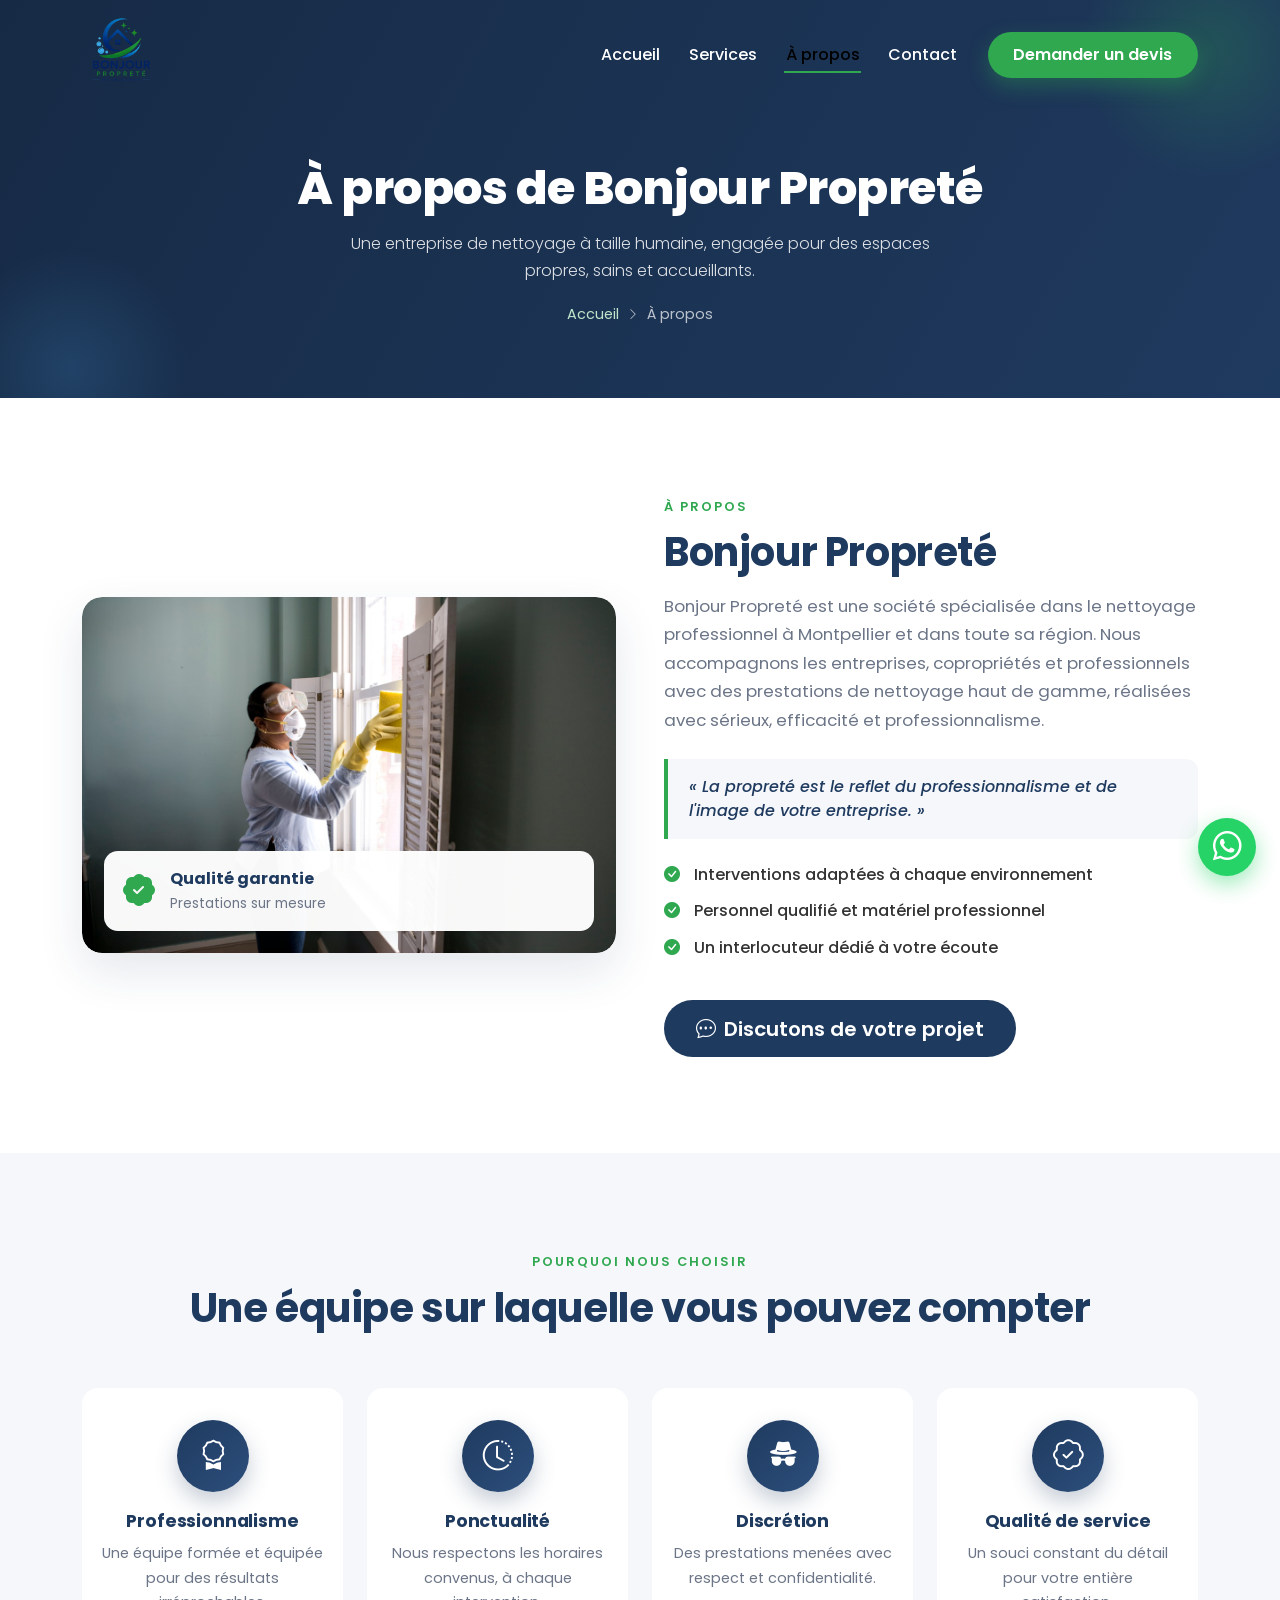
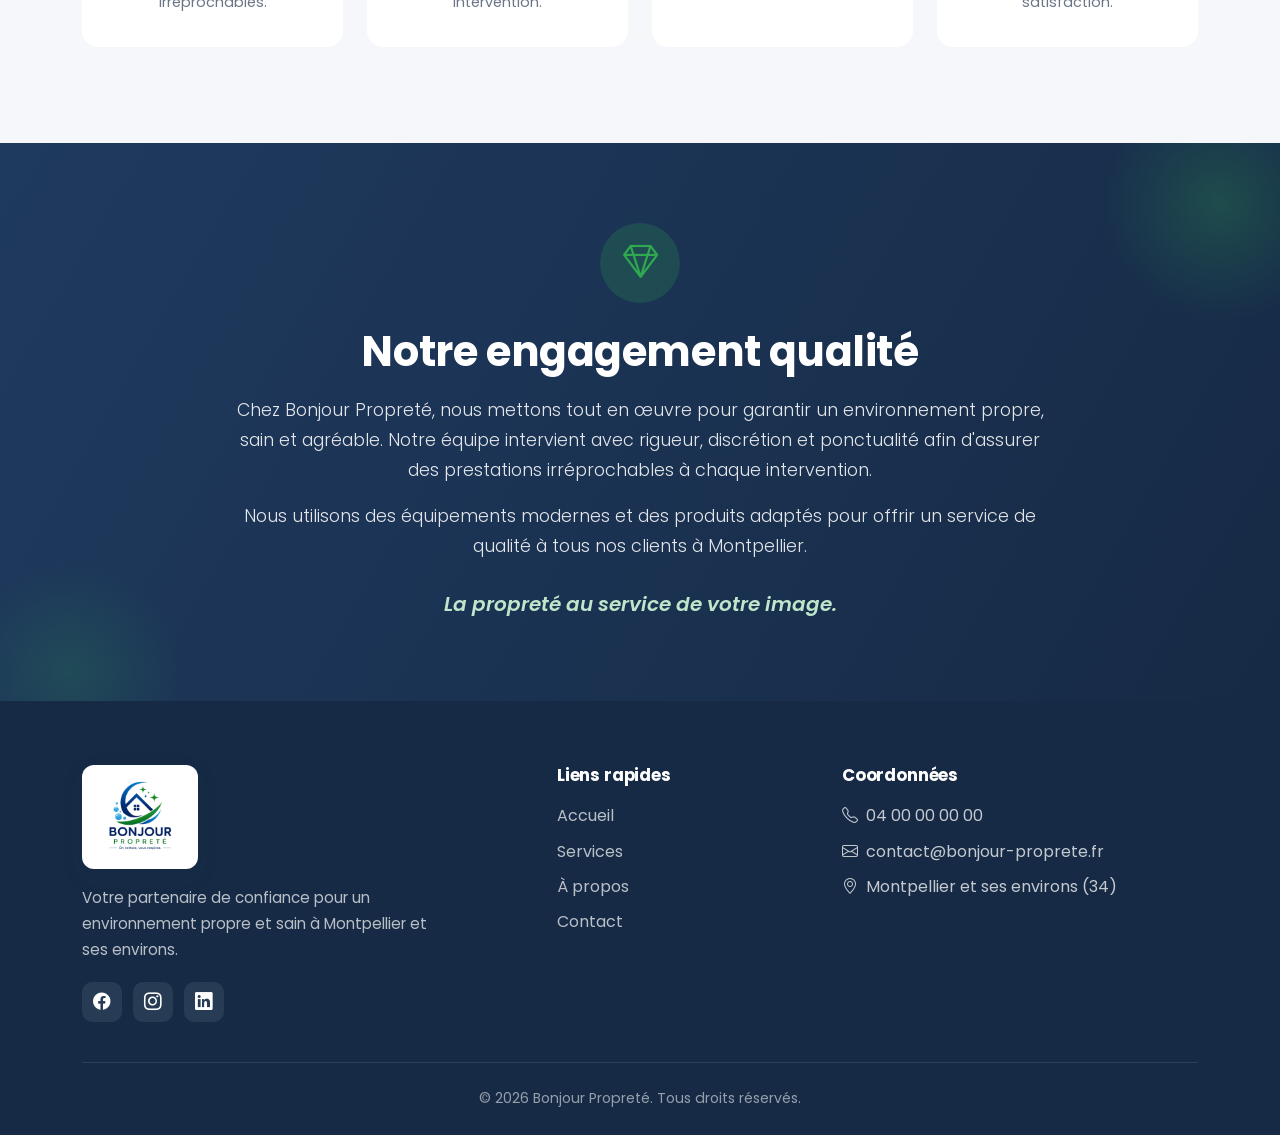
==== apropos.html @ d576c82c "Site vitrine Bonjour Proprete (HTML/CSS/Bootstrap) Co-authored-by: Cursor <cursoragent@cursor.com>" ====
<!DOCTYPE html>
<html lang="fr">
<head>
    <meta charset="UTF-8">
    <meta name="viewport" content="width=device-width, initial-scale=1.0">

    <!-- SEO -->
    <title>À propos | Bonjour Propreté, nettoyage professionnel à Montpellier</title>
    <meta name="description" content="Bonjour Propreté est une société spécialisée dans le nettoyage professionnel à Montpellier. Sérieux, efficacité et professionnalisme au service des entreprises et copropriétés.">
    <meta name="author" content="Bonjour Propreté">
    <meta name="robots" content="index, follow">
    <link rel="canonical" href="https://www.bonjour-proprete.fr/apropos.html">

    <!-- Google Fonts : Poppins -->
    <link rel="preconnect" href="https://fonts.googleapis.com">
    <link rel="preconnect" href="https://fonts.gstatic.com" crossorigin>
    <link href="https://fonts.googleapis.com/css2?family=Poppins:wght@300;400;500;600;700;800&display=swap" rel="stylesheet">

    <!-- Bootstrap 5 CSS -->
    <link href="https://cdn.jsdelivr.net/npm/bootstrap@5.3.3/dist/css/bootstrap.min.css" rel="stylesheet">
    <!-- Bootstrap Icons -->
    <link rel="stylesheet" href="https://cdn.jsdelivr.net/npm/bootstrap-icons@1.11.3/font/bootstrap-icons.min.css">
    <!-- Styles personnalisés -->
    <link rel="stylesheet" href="css/style.css">
</head>
<body>

    <!-- ================= HEADER ================= -->
    <header>
        <nav class="navbar navbar-expand-lg fixed-top bp-navbar" id="mainNav">
            <div class="container">
                <a class="navbar-brand" href="index.html">
                    <span class="bp-logo-badge">
                        <img src="images/BonjourPropete-.png" alt="Bonjour Propreté - entreprise de nettoyage" class="bp-logo-img">
                    </span>
                </a>

                <button class="navbar-toggler" type="button" data-bs-toggle="collapse" data-bs-target="#navContent" aria-controls="navContent" aria-expanded="false" aria-label="Ouvrir le menu">
                    <span class="navbar-toggler-icon"></span>
                </button>

                <div class="collapse navbar-collapse" id="navContent">
                    <ul class="navbar-nav ms-auto align-items-lg-center">
                        <li class="nav-item"><a class="nav-link" href="index.html">Accueil</a></li>
                        <li class="nav-item"><a class="nav-link" href="services.html">Services</a></li>
                        <li class="nav-item"><a class="nav-link active" href="apropos.html">À propos</a></li>
                        <li class="nav-item"><a class="nav-link" href="contact.html">Contact</a></li>
                        <li class="nav-item ms-lg-3 mt-2 mt-lg-0">
                            <a class="btn btn-bp-green" href="contact.html">Demander un devis</a>
                        </li>
                    </ul>
                </div>
            </div>
        </nav>
    </header>

    <!-- ================= BANNIÈRE DE PAGE ================= -->
    <section class="bp-page-hero">
        <div class="container">
            <h1>À propos de Bonjour Propreté</h1>
            <p>Une entreprise de nettoyage à taille humaine, engagée pour des espaces propres, sains et accueillants.</p>
            <div class="bp-breadcrumb">
                <a href="index.html">Accueil</a> <i class="bi bi-chevron-right"></i> <span>À propos</span>
            </div>
        </div>
    </section>

    <!-- ================= À PROPOS ================= -->
    <section class="bp-section">
        <div class="container">
            <div class="row align-items-center g-5">
                <div class="col-lg-6 reveal" data-reveal>
                    <div class="bp-about-img">
                        <img src="images/about.jpg"
                             alt="Agent Bonjour Propreté nettoyant une fenêtre" loading="lazy">
                        <div class="bp-about-img-badge">
                            <i class="bi bi-patch-check-fill"></i>
                            <div>
                                <strong>Qualité garantie</strong>
                                <span>Prestations sur mesure</span>
                            </div>
                        </div>
                    </div>
                </div>
                <div class="col-lg-6 reveal" data-reveal>
                    <span class="bp-eyebrow">À propos</span>
                    <h2 class="bp-section-title">Bonjour Propreté</h2>
                    <p class="bp-section-text">
                        Bonjour Propreté est une société spécialisée dans le nettoyage professionnel
                        à Montpellier et dans toute sa région. Nous accompagnons les entreprises,
                        copropriétés et professionnels avec des prestations de nettoyage haut de gamme,
                        réalisées avec sérieux, efficacité et professionnalisme.
                    </p>
                    <blockquote class="bp-quote">
                        « La propreté est le reflet du professionnalisme et de l'image de votre entreprise. »
                    </blockquote>
                    <ul class="bp-about-points">
                        <li><i class="bi bi-check-circle-fill"></i> Interventions adaptées à chaque environnement</li>
                        <li><i class="bi bi-check-circle-fill"></i> Personnel qualifié et matériel professionnel</li>
                        <li><i class="bi bi-check-circle-fill"></i> Un interlocuteur dédié à votre écoute</li>
                    </ul>
                    <a href="contact.html" class="btn btn-bp-navy btn-lg mt-2">
                        <i class="bi bi-chat-dots me-2"></i>Discutons de votre projet
                    </a>
                </div>
            </div>
        </div>
    </section>

    <!-- ================= POURQUOI NOUS CHOISIR ================= -->
    <section class="bp-section bp-section-alt">
        <div class="container">
            <div class="text-center bp-section-head reveal" data-reveal>
                <span class="bp-eyebrow">Pourquoi nous choisir</span>
                <h2 class="bp-section-title">Une équipe sur laquelle vous pouvez compter</h2>
            </div>

            <div class="row g-4">
                <div class="col-6 col-lg-3 reveal" data-reveal>
                    <div class="bp-why-card h-100">
                        <div class="bp-why-icon"><i class="bi bi-award"></i></div>
                        <h3>Professionnalisme</h3>
                        <p>Une équipe formée et équipée pour des résultats irréprochables.</p>
                    </div>
                </div>
                <div class="col-6 col-lg-3 reveal" data-reveal>
                    <div class="bp-why-card h-100">
                        <div class="bp-why-icon"><i class="bi bi-clock-history"></i></div>
                        <h3>Ponctualité</h3>
                        <p>Nous respectons les horaires convenus, à chaque intervention.</p>
                    </div>
                </div>
                <div class="col-6 col-lg-3 reveal" data-reveal>
                    <div class="bp-why-card h-100">
                        <div class="bp-why-icon"><i class="bi bi-incognito"></i></div>
                        <h3>Discrétion</h3>
                        <p>Des prestations menées avec respect et confidentialité.</p>
                    </div>
                </div>
                <div class="col-6 col-lg-3 reveal" data-reveal>
                    <div class="bp-why-card h-100">
                        <div class="bp-why-icon"><i class="bi bi-patch-check"></i></div>
                        <h3>Qualité de service</h3>
                        <p>Un souci constant du détail pour votre entière satisfaction.</p>
                    </div>
                </div>
            </div>
        </div>
    </section>

    <!-- ================= ENGAGEMENT QUALITÉ ================= -->
    <section class="bp-quality">
        <div class="container">
            <div class="row justify-content-center text-center">
                <div class="col-lg-9 reveal" data-reveal>
                    <span class="bp-quality-icon"><i class="bi bi-gem"></i></span>
                    <h2>Notre engagement qualité</h2>
                    <p>
                        Chez Bonjour Propreté, nous mettons tout en œuvre pour garantir un environnement
                        propre, sain et agréable. Notre équipe intervient avec rigueur, discrétion et
                        ponctualité afin d'assurer des prestations irréprochables à chaque intervention.
                    </p>
                    <p>
                        Nous utilisons des équipements modernes et des produits adaptés pour offrir
                        un service de qualité à tous nos clients à Montpellier.
                    </p>
                    <p class="bp-quality-tagline">La propreté au service de votre image.</p>
                </div>
            </div>
        </div>
    </section>

    <!-- ================= FOOTER ================= -->
    <footer class="bp-footer">
        <div class="container">
            <div class="row g-4">
                <div class="col-lg-4">
                    <a class="navbar-brand d-inline-flex mb-3" href="index.html">
                        <span class="bp-logo-badge">
                            <img src="images/BonjourPropete-.png" alt="Bonjour Propreté" class="bp-logo-img">
                        </span>
                    </a>
                    <p class="bp-footer-text">
                        Votre partenaire de confiance pour un environnement propre et sain à Montpellier et ses environs.
                    </p>
                    <div class="bp-social">
                        <a href="#" aria-label="Facebook"><i class="bi bi-facebook"></i></a>
                        <a href="#" aria-label="Instagram"><i class="bi bi-instagram"></i></a>
                        <a href="#" aria-label="LinkedIn"><i class="bi bi-linkedin"></i></a>
                    </div>
                </div>
                <div class="col-6 col-lg-3 offset-lg-1">
                    <h4>Liens rapides</h4>
                    <ul class="bp-footer-links">
                        <li><a href="index.html">Accueil</a></li>
                        <li><a href="services.html">Services</a></li>
                        <li><a href="apropos.html">À propos</a></li>
                        <li><a href="contact.html">Contact</a></li>
                    </ul>
                </div>
                <div class="col-6 col-lg-4">
                    <h4>Coordonnées</h4>
                    <ul class="bp-footer-contact">
                        <li><i class="bi bi-telephone me-2"></i>04 00 00 00 00</li>
                        <li><i class="bi bi-envelope me-2"></i>contact@bonjour-proprete.fr</li>
                        <li><i class="bi bi-geo-alt me-2"></i>Montpellier et ses environs (34)</li>
                    </ul>
                </div>
            </div>
            <div class="bp-footer-bottom">
                <p>© <span id="year"></span> Bonjour Propreté. Tous droits réservés.</p>
            </div>
        </div>
    </footer>

    <!-- Bouton WhatsApp flottant -->
    <a href="https://wa.me/33600000000" class="bp-whatsapp" target="_blank" rel="noopener" aria-label="Contactez-nous sur WhatsApp">
        <i class="bi bi-whatsapp"></i>
    </a>

    <script src="https://cdn.jsdelivr.net/npm/bootstrap@5.3.3/dist/js/bootstrap.bundle.min.js"></script>
    <script src="js/script.js"></script>
</body>
</html>
---- css/style.css ----
/* ===================================================================
   Bonjour Propreté — Styles personnalisés
   Palette (couleurs du logo) :
   Bleu marine #1F3A5F · Bleu clair #4BA3E8 · Blanc #FFFFFF
   Gris clair #F5F7FA · Vert #2FA850 · Texte #333333
   =================================================================== */

:root {
    --bp-navy: #1F3A5F;
    --bp-navy-dark: #162a45;
    --bp-white: #FFFFFF;
    --bp-light: #F5F7FA;
    --bp-green: #2FA850;
    --bp-green-dark: #248640;
    --bp-blue-light: #4BA3E8;
    --bp-text: #333333;
    --bp-muted: #6b7587;
    --bp-shadow: 0 18px 45px rgba(31, 58, 95, 0.12);
    --bp-shadow-soft: 0 8px 24px rgba(31, 58, 95, 0.08);
    --bp-radius: 16px;
}

* {
    scroll-behavior: smooth;
}

html {
    scroll-behavior: smooth;
}

body {
    font-family: 'Poppins', -apple-system, BlinkMacSystemFont, 'Segoe UI', sans-serif;
    color: var(--bp-text);
    background-color: var(--bp-white);
    overflow-x: hidden;
}

h1, h2, h3, h4, h5, h6 {
    font-weight: 700;
    color: var(--bp-navy);
    letter-spacing: -0.01em;
}

p {
    line-height: 1.7;
    color: var(--bp-text);
}

section {
    scroll-margin-top: 100px;
}

/* ===================== BOUTONS ===================== */
.btn {
    font-weight: 600;
    border-radius: 50px;
    padding: 0.7rem 1.6rem;
    transition: all 0.3s ease;
    border: none;
}

.btn-lg {
    padding: 0.85rem 2rem;
}

.btn-bp-green {
    background-color: var(--bp-green);
    color: #fff;
    box-shadow: 0 8px 20px rgba(47, 168, 80, 0.35);
}

.btn-bp-green:hover {
    background-color: var(--bp-green-dark);
    color: #fff;
    transform: translateY(-2px);
    box-shadow: 0 12px 26px rgba(47, 168, 80, 0.45);
}

.btn-bp-navy {
    background-color: var(--bp-navy);
    color: #fff;
}

.btn-bp-navy:hover {
    background-color: var(--bp-navy-dark);
    color: #fff;
    transform: translateY(-2px);
}

.btn-bp-outline-light {
    background-color: transparent;
    color: #fff;
    border: 2px solid rgba(255, 255, 255, 0.7);
}

.btn-bp-outline-light:hover {
    background-color: #fff;
    color: var(--bp-navy);
    transform: translateY(-2px);
}

/* ===================== NAVBAR ===================== */
.bp-navbar {
    background-color: transparent;
    padding: 0.75rem 0;
    transition: all 0.35s ease;
}

.bp-navbar.scrolled {
    background-color: rgba(255, 255, 255, 0.97);
    box-shadow: var(--bp-shadow-soft);
    padding: 0.45rem 0;
    -webkit-backdrop-filter: blur(8px);
    backdrop-filter: blur(8px);
}

.navbar-brand {
    padding: 0;
}

.bp-logo-img {
    height: 78px;
    width: auto;
    display: block;
    transition: height 0.35s ease;
}

/* Logo transparent affiché directement (sans fond) */
.bp-logo-badge {
    display: inline-flex;
    background-color: transparent;
    padding: 0;
    transition: all 0.35s ease;
}

.bp-navbar.scrolled .bp-logo-img {
    height: 60px;
}

/* Logo du footer (sur fond bleu marine) : pastille blanche pour rester lisible */
.bp-footer .bp-logo-badge {
    background-color: #fff;
    border-radius: 12px;
    padding: 10px 16px;
    box-shadow: var(--bp-shadow-soft);
}

.bp-footer .bp-logo-img {
    height: 84px;
}

/* Liens nav clairs quand la navbar est transparente (au-dessus du hero) */
.bp-navbar .nav-link {
    color: #fff;
    font-weight: 500;
    margin: 0 0.4rem;
    position: relative;
    transition: color 0.25s ease;
}

.bp-navbar .nav-link::after {
    content: '';
    position: absolute;
    left: 0.4rem;
    bottom: 2px;
    width: 0;
    height: 2px;
    background-color: var(--bp-green);
    transition: width 0.3s ease;
}

.bp-navbar .nav-link:hover::after,
.bp-navbar .nav-link.active::after {
    width: calc(100% - 0.8rem);
}

.bp-navbar.scrolled .nav-link {
    color: var(--bp-navy);
}

.navbar-toggler {
    border: none;
    color: #fff;
    font-size: 1.4rem;
}

.navbar-toggler:focus {
    box-shadow: none;
}

.bp-navbar:not(.scrolled) .navbar-toggler-icon {
    filter: invert(1) brightness(2);
}

/* Menu mobile lisible */
@media (max-width: 991.98px) {
    .bp-navbar,
    .bp-navbar.scrolled {
        background-color: rgba(255, 255, 255, 0.98);
        -webkit-backdrop-filter: blur(8px);
        backdrop-filter: blur(8px);
    }
    .bp-navbar .nav-link {
        color: var(--bp-navy);
    }
    .bp-navbar .navbar-toggler-icon {
        filter: none;
    }
    .navbar-toggler {
        color: var(--bp-navy);
    }
    .navbar-collapse {
        padding-top: 0.5rem;
    }
}

/* ===================== HERO ===================== */
.bp-hero {
    position: relative;
    min-height: 100vh;
    display: flex;
    align-items: center;
    background: linear-gradient(rgba(31, 58, 95, 0.05), rgba(31, 58, 95, 0.05)),
        url('../images/hero.jpg') center/cover no-repeat;
    color: #fff;
}

.bp-hero-overlay {
    position: absolute;
    inset: 0;
    background: linear-gradient(120deg, rgba(22, 42, 69, 0.92) 0%, rgba(31, 58, 95, 0.78) 45%, rgba(31, 58, 95, 0.45) 100%);
}

.bp-hero-content {
    position: relative;
    z-index: 2;
    padding-top: 6rem;
    padding-bottom: 4rem;
}

.bp-hero-badge {
    display: inline-flex;
    align-items: center;
    gap: 0.5rem;
    background-color: rgba(47, 168, 80, 0.18);
    border: 1px solid rgba(47, 168, 80, 0.5);
    color: #bfe6cb;
    padding: 0.45rem 1rem;
    border-radius: 50px;
    font-size: 0.85rem;
    font-weight: 500;
    margin-bottom: 1.5rem;
}

.bp-hero-title {
    color: #fff;
    font-size: clamp(2rem, 5vw, 3.4rem);
    font-weight: 800;
    line-height: 1.15;
    margin-bottom: 1.3rem;
}

.bp-hero-subtitle {
    font-size: clamp(1rem, 2vw, 1.2rem);
    color: rgba(255, 255, 255, 0.9);
    max-width: 640px;
    margin-bottom: 2.2rem;
    font-weight: 300;
}

.bp-hero-actions {
    display: flex;
    flex-wrap: wrap;
    gap: 1rem;
}

.bp-hero-scroll {
    position: absolute;
    bottom: 28px;
    left: 50%;
    transform: translateX(-50%);
    z-index: 2;
    color: rgba(255, 255, 255, 0.8);
    font-size: 1.6rem;
    animation: bpBounce 2s infinite;
    text-decoration: none;
}

@keyframes bpBounce {
    0%, 100% { transform: translate(-50%, 0); }
    50% { transform: translate(-50%, 10px); }
}

/* ===================== BANNIÈRE DE PAGE (sous-pages) ===================== */
.bp-page-hero {
    position: relative;
    background: linear-gradient(120deg, var(--bp-navy-dark) 0%, var(--bp-navy) 100%);
    color: #fff;
    padding: 10rem 0 4.5rem;
    text-align: center;
    overflow: hidden;
}

.bp-page-hero::before {
    content: '';
    position: absolute;
    top: -80px;
    right: -60px;
    width: 260px;
    height: 260px;
    background: radial-gradient(circle, rgba(47, 168, 80, 0.25), transparent 70%);
    border-radius: 50%;
}

.bp-page-hero::after {
    content: '';
    position: absolute;
    bottom: -90px;
    left: -50px;
    width: 240px;
    height: 240px;
    background: radial-gradient(circle, rgba(75, 163, 232, 0.18), transparent 70%);
    border-radius: 50%;
}

.bp-page-hero .container {
    position: relative;
    z-index: 2;
}

.bp-page-hero h1 {
    color: #fff;
    font-size: clamp(1.9rem, 4vw, 2.9rem);
    font-weight: 800;
    margin-bottom: 0.9rem;
}

.bp-page-hero p {
    color: rgba(255, 255, 255, 0.85);
    max-width: 640px;
    margin: 0 auto;
    font-weight: 300;
}

.bp-breadcrumb {
    display: inline-flex;
    align-items: center;
    gap: 0.5rem;
    margin-top: 1.2rem;
    font-size: 0.9rem;
    color: rgba(255, 255, 255, 0.7);
}

.bp-breadcrumb a {
    color: #bfe6cb;
    text-decoration: none;
    transition: color 0.25s ease;
}

.bp-breadcrumb a:hover {
    color: #fff;
}

.bp-breadcrumb i {
    font-size: 0.75rem;
}

/* Bandeau d'appel à l'action */
.bp-cta-band {
    background: linear-gradient(120deg, var(--bp-green) 0%, var(--bp-green-dark) 100%);
    color: #fff;
    padding: 3.5rem 0;
    text-align: center;
}

.bp-cta-band h2 {
    color: #fff;
    font-size: clamp(1.5rem, 3vw, 2.1rem);
    margin-bottom: 0.6rem;
}

.bp-cta-band p {
    color: rgba(255, 255, 255, 0.9);
    margin-bottom: 1.6rem;
    font-weight: 300;
}

.btn-bp-white {
    background-color: #fff;
    color: var(--bp-green-dark);
}

.btn-bp-white:hover {
    background-color: var(--bp-navy);
    color: #fff;
    transform: translateY(-2px);
}

/* ===================== SECTIONS GÉNÉRIQUES ===================== */
.bp-section {
    padding: 6rem 0;
}

.bp-section-alt {
    background-color: var(--bp-light);
}

.bp-section-head {
    margin-bottom: 3.5rem;
}

.bp-eyebrow {
    display: inline-block;
    text-transform: uppercase;
    letter-spacing: 2px;
    font-size: 0.8rem;
    font-weight: 600;
    color: var(--bp-green);
    margin-bottom: 0.75rem;
}

.bp-section-title {
    font-size: clamp(1.6rem, 3.5vw, 2.5rem);
    font-weight: 700;
    margin-bottom: 1rem;
}

.bp-section-text {
    color: var(--bp-muted);
    max-width: 680px;
    font-size: 1.05rem;
}

/* ===================== SERVICES ===================== */
.bp-service-card {
    display: flex;
    flex-direction: column;
    background-color: #fff;
    border: 1px solid #eef1f6;
    border-radius: var(--bp-radius);
    overflow: hidden;
    transition: transform 0.35s ease, box-shadow 0.35s ease, border-color 0.35s ease;
}

.bp-service-card:hover {
    transform: translateY(-8px);
    box-shadow: var(--bp-shadow);
    border-color: transparent;
}

.bp-service-media {
    position: relative;
    height: 210px;
    overflow: hidden;
}

.bp-service-media img {
    width: 100%;
    height: 100%;
    object-fit: cover;
    transition: transform 0.6s ease;
}

.bp-service-card:hover .bp-service-media img {
    transform: scale(1.08);
}

.bp-service-media::after {
    content: '';
    position: absolute;
    inset: 0;
    background: linear-gradient(to top, rgba(31, 58, 95, 0.35), transparent 55%);
}

.bp-service-body {
    display: flex;
    flex-direction: column;
    flex: 1 1 auto;
    padding: 1.6rem 1.7rem 1.8rem;
}

.bp-service-card h3 {
    font-size: 1.15rem;
    margin-bottom: 0.7rem;
}

.bp-service-card p {
    color: var(--bp-muted);
    font-size: 0.95rem;
    margin-bottom: 1.1rem;
}

.bp-service-link {
    margin-top: auto;
    align-self: flex-start;
    display: inline-flex;
    align-items: center;
    gap: 0.45rem;
    font-weight: 600;
    color: var(--bp-green);
    text-decoration: none;
    transition: gap 0.25s ease, color 0.25s ease;
}

.bp-service-link i {
    transition: transform 0.25s ease;
}

.bp-service-link:hover {
    color: var(--bp-green-dark);
}

.bp-service-link:hover i {
    transform: translateX(4px);
}

/* ===================== PRESTATIONS DÉTAILLÉES ===================== */
.bp-detail-card {
    background-color: #fff;
    border-radius: var(--bp-radius);
    padding: 2.2rem;
    box-shadow: var(--bp-shadow-soft);
    transition: transform 0.35s ease, box-shadow 0.35s ease;
    border-top: 4px solid var(--bp-green);
}

.bp-detail-card:hover {
    transform: translateY(-6px);
    box-shadow: var(--bp-shadow);
}

.bp-detail-freq {
    display: inline-flex;
    align-items: center;
    gap: 0.4rem;
    background-color: rgba(47, 168, 80, 0.12);
    color: var(--bp-green-dark);
    font-size: 0.78rem;
    font-weight: 600;
    padding: 0.35rem 0.8rem;
    border-radius: 50px;
    margin-bottom: 1.2rem;
}

.bp-detail-head {
    display: flex;
    align-items: center;
    gap: 1rem;
    margin-bottom: 1.5rem;
}

.bp-detail-head i {
    font-size: 1.8rem;
    color: var(--bp-green);
    background-color: rgba(31, 58, 95, 0.06);
    width: 56px;
    height: 56px;
    border-radius: 14px;
    display: flex;
    align-items: center;
    justify-content: center;
}

.bp-detail-head h3 {
    font-size: 1.25rem;
    margin: 0;
}

.bp-detail-list {
    list-style: none;
    padding: 0;
    margin: 0;
}

.bp-detail-list li {
    position: relative;
    padding-left: 1.8rem;
    margin-bottom: 0.75rem;
    color: var(--bp-text);
}

.bp-detail-list li::before {
    content: '\F26E';
    font-family: 'bootstrap-icons';
    position: absolute;
    left: 0;
    top: 1px;
    color: var(--bp-green);
    font-size: 1rem;
}

/* ===================== POURQUOI NOUS CHOISIR ===================== */
.bp-why-card {
    text-align: center;
    padding: 2rem 1.2rem;
    border-radius: var(--bp-radius);
    background-color: #fff;
    transition: transform 0.35s ease, box-shadow 0.35s ease;
}

.bp-why-card:hover {
    transform: translateY(-6px);
    box-shadow: var(--bp-shadow);
}

.bp-why-icon {
    width: 72px;
    height: 72px;
    margin: 0 auto 1.2rem;
    border-radius: 50%;
    display: flex;
    align-items: center;
    justify-content: center;
    font-size: 1.9rem;
    color: #fff;
    background: linear-gradient(135deg, var(--bp-navy), #2c4f7c);
    box-shadow: 0 10px 22px rgba(31, 58, 95, 0.25);
}

.bp-why-card h3 {
    font-size: 1.1rem;
    margin-bottom: 0.6rem;
}

.bp-why-card p {
    color: var(--bp-muted);
    font-size: 0.9rem;
    margin-bottom: 0;
}

/* ===================== À PROPOS ===================== */
.bp-about-img {
    position: relative;
    border-radius: 20px;
    overflow: hidden;
    box-shadow: var(--bp-shadow);
}

.bp-about-img img {
    width: 100%;
    height: 100%;
    object-fit: cover;
    display: block;
    border-radius: 20px;
}

.bp-about-img-badge {
    position: absolute;
    bottom: 22px;
    left: 22px;
    right: 22px;
    background-color: rgba(255, 255, 255, 0.97);
    border-radius: 14px;
    padding: 1rem 1.2rem;
    display: flex;
    align-items: center;
    gap: 0.9rem;
    box-shadow: var(--bp-shadow-soft);
}

.bp-about-img-badge i {
    font-size: 2rem;
    color: var(--bp-green);
}

.bp-about-img-badge strong {
    display: block;
    color: var(--bp-navy);
    font-size: 1rem;
}

.bp-about-img-badge span {
    font-size: 0.85rem;
    color: var(--bp-muted);
}

.bp-quote {
    border-left: 4px solid var(--bp-green);
    background-color: var(--bp-light);
    border-radius: 0 12px 12px 0;
    padding: 1rem 1.3rem;
    margin: 1.5rem 0;
    font-style: italic;
    font-weight: 500;
    color: var(--bp-navy);
}

.bp-about-points {
    list-style: none;
    padding: 0;
    margin: 1.5rem 0 2rem;
}

.bp-about-points li {
    margin-bottom: 0.8rem;
    font-weight: 500;
    color: var(--bp-text);
}

.bp-about-points i {
    color: var(--bp-green);
    margin-right: 0.6rem;
}

/* ===================== ENGAGEMENT QUALITÉ ===================== */
.bp-quality {
    background: linear-gradient(120deg, var(--bp-navy) 0%, var(--bp-navy-dark) 100%);
    color: #fff;
    padding: 5rem 0;
    position: relative;
    overflow: hidden;
}

.bp-quality::before {
    content: '';
    position: absolute;
    top: -60px;
    right: -60px;
    width: 240px;
    height: 240px;
    background: radial-gradient(circle, rgba(47, 168, 80, 0.25), transparent 70%);
    border-radius: 50%;
}

.bp-quality::after {
    content: '';
    position: absolute;
    bottom: -80px;
    left: -40px;
    width: 220px;
    height: 220px;
    background: radial-gradient(circle, rgba(47, 168, 80, 0.18), transparent 70%);
    border-radius: 50%;
}

.bp-quality-icon {
    display: inline-flex;
    align-items: center;
    justify-content: center;
    width: 80px;
    height: 80px;
    border-radius: 50%;
    background-color: rgba(47, 168, 80, 0.2);
    color: var(--bp-green);
    font-size: 2.2rem;
    margin-bottom: 1.5rem;
}

.bp-quality h2 {
    color: #fff;
    font-size: clamp(1.7rem, 4vw, 2.6rem);
    margin-bottom: 1.2rem;
    position: relative;
}

.bp-quality p {
    color: rgba(255, 255, 255, 0.88);
    font-size: 1.1rem;
    font-weight: 300;
    position: relative;
}

.bp-quality-tagline {
    margin-top: 1.6rem;
    margin-bottom: 0;
    font-size: 1.25rem !important;
    font-weight: 600 !important;
    color: #bfe6cb !important;
    font-style: italic;
}

/* ===================== CONTACT ===================== */
.bp-form {
    background-color: #fff;
    border-radius: var(--bp-radius);
    padding: 2.4rem;
    box-shadow: var(--bp-shadow-soft);
    border: 1px solid #eef1f6;
}

.bp-form .form-label {
    font-weight: 500;
    color: var(--bp-navy);
    margin-bottom: 0.4rem;
}

.bp-form .form-control,
.bp-form .form-select {
    border-radius: 10px;
    border: 1px solid #dde3ec;
    padding: 0.7rem 1rem;
    background-color: var(--bp-light);
    transition: all 0.25s ease;
}

.bp-form .form-control:focus,
.bp-form .form-select:focus {
    border-color: var(--bp-green);
    box-shadow: 0 0 0 0.2rem rgba(47, 168, 80, 0.18);
    background-color: #fff;
}

.bp-form-success {
    background-color: #e8f6ee;
    color: #1f7a44;
    border-radius: 10px;
    padding: 0.9rem 1.1rem;
    font-weight: 500;
}

.bp-contact-info {
    background: linear-gradient(135deg, var(--bp-navy), var(--bp-navy-dark));
    border-radius: var(--bp-radius);
    padding: 2.4rem;
    color: #fff;
}

.bp-contact-info h3 {
    color: #fff;
    margin-bottom: 0.4rem;
}

.bp-contact-intro {
    color: rgba(255, 255, 255, 0.75);
    margin-bottom: 1.8rem;
    font-size: 0.95rem;
}

.bp-contact-item {
    display: flex;
    align-items: center;
    gap: 1rem;
    color: #fff;
    text-decoration: none;
    padding: 0.9rem 0;
    border-bottom: 1px solid rgba(255, 255, 255, 0.12);
    transition: all 0.25s ease;
}

.bp-contact-item:hover {
    color: var(--bp-green);
    transform: translateX(4px);
}

.bp-contact-ico {
    flex-shrink: 0;
    width: 46px;
    height: 46px;
    border-radius: 12px;
    background-color: rgba(47, 168, 80, 0.2);
    color: var(--bp-green);
    display: flex;
    align-items: center;
    justify-content: center;
    font-size: 1.2rem;
}

.bp-contact-item strong {
    display: block;
    font-size: 0.8rem;
    text-transform: uppercase;
    letter-spacing: 1px;
    color: rgba(255, 255, 255, 0.6);
    font-weight: 500;
    margin-bottom: 2px;
}

.bp-contact-hours {
    margin-top: 1.6rem;
    padding: 0.9rem 1.1rem;
    background-color: rgba(47, 168, 80, 0.15);
    border-radius: 10px;
    font-size: 0.92rem;
    color: #bfe6cb;
}

/* ===================== FOOTER ===================== */
.bp-footer {
    background-color: var(--bp-navy-dark);
    color: rgba(255, 255, 255, 0.75);
    padding: 4rem 0 1.5rem;
}

.bp-footer h4 {
    color: #fff;
    font-size: 1.05rem;
    margin-bottom: 1.2rem;
}

.bp-footer-text {
    color: rgba(255, 255, 255, 0.7);
    font-size: 0.95rem;
}

.bp-footer-links,
.bp-footer-contact {
    list-style: none;
    padding: 0;
    margin: 0;
}

.bp-footer-links li,
.bp-footer-contact li {
    margin-bottom: 0.7rem;
}

.bp-footer-links a {
    color: rgba(255, 255, 255, 0.7);
    text-decoration: none;
    transition: color 0.25s ease, padding-left 0.25s ease;
}

.bp-footer-links a:hover {
    color: var(--bp-green);
    padding-left: 5px;
}

.bp-social {
    display: flex;
    gap: 0.7rem;
    margin-top: 1.2rem;
}

.bp-social a {
    width: 40px;
    height: 40px;
    border-radius: 10px;
    background-color: rgba(255, 255, 255, 0.08);
    color: #fff;
    display: flex;
    align-items: center;
    justify-content: center;
    font-size: 1.1rem;
    transition: all 0.25s ease;
}

.bp-social a:hover {
    background-color: var(--bp-green);
    color: #fff;
    transform: translateY(-3px);
}

.bp-footer-bottom {
    border-top: 1px solid rgba(255, 255, 255, 0.1);
    margin-top: 2.5rem;
    padding-top: 1.5rem;
    text-align: center;
}

.bp-footer-bottom p {
    margin: 0;
    font-size: 0.88rem;
    color: rgba(255, 255, 255, 0.55);
}

/* ===================== WHATSAPP FLOTTANT ===================== */
.bp-whatsapp {
    position: fixed;
    bottom: 24px;
    right: 24px;
    width: 58px;
    height: 58px;
    border-radius: 50%;
    background-color: #25D366;
    color: #fff;
    display: flex;
    align-items: center;
    justify-content: center;
    font-size: 1.8rem;
    z-index: 1030;
    box-shadow: 0 8px 22px rgba(37, 211, 102, 0.45);
    transition: transform 0.3s ease;
    animation: bpPulse 2.2s infinite;
}

.bp-whatsapp:hover {
    color: #fff;
    transform: scale(1.1);
}

@keyframes bpPulse {
    0% { box-shadow: 0 0 0 0 rgba(37, 211, 102, 0.5); }
    70% { box-shadow: 0 0 0 16px rgba(37, 211, 102, 0); }
    100% { box-shadow: 0 0 0 0 rgba(37, 211, 102, 0); }
}

/* ===================== ANIMATIONS AU DÉFILEMENT ===================== */
.reveal {
    opacity: 0;
    transform: translateY(35px);
    transition: opacity 0.7s ease, transform 0.7s ease;
}

.reveal.is-visible {
    opacity: 1;
    transform: translateY(0);
}

@media (prefers-reduced-motion: reduce) {
    .reveal {
        opacity: 1;
        transform: none;
        transition: none;
    }
    .bp-hero-scroll,
    .bp-whatsapp {
        animation: none;
    }
}

/* ===================== RESPONSIVE ===================== */

/* Évite tout débordement horizontal et garde les médias fluides */
img,
video,
svg {
    max-width: 100%;
    height: auto;
}

/* Grands écrans / petits laptops */
@media (max-width: 1199.98px) {
    .bp-section {
        padding: 5rem 0;
    }
    .bp-hero-title {
        font-size: clamp(2rem, 4.6vw, 3rem);
    }
}

/* Tablettes (paysage) et petits écrans */
@media (max-width: 991.98px) {
    .bp-section {
        padding: 4rem 0;
    }
    .bp-hero {
        min-height: 88vh;
        text-align: center;
    }
    .bp-hero-content {
        padding-top: 7rem;
    }
    .bp-hero-actions {
        justify-content: center;
    }
    .bp-hero-subtitle {
        margin-left: auto;
        margin-right: auto;
    }
    /* Logo : tailles fixes (la navbar est blanche en mode menu mobile) */
    .bp-logo-img,
    .bp-navbar.scrolled .bp-logo-img {
        height: 64px;
    }
    /* Menu déroulant : fond carte lisible */
    .navbar-collapse {
        background-color: #fff;
        border-radius: 14px;
        padding: 0.5rem 1rem 1rem;
        margin-top: 0.5rem;
        box-shadow: var(--bp-shadow-soft);
    }
    .bp-navbar .nav-link {
        margin: 0;
        padding: 0.6rem 0.4rem;
    }
    .bp-navbar .nav-link::after {
        display: none;
    }
    .bp-section-head {
        margin-bottom: 2.5rem;
    }
    .bp-quality {
        padding: 4rem 0;
    }
}

/* Tablettes (portrait) et grands téléphones */
@media (max-width: 767.98px) {
    .bp-hero {
        min-height: 0;
        padding-top: 5rem;
        padding-bottom: 3.5rem;
    }
    .bp-about-img {
        margin-bottom: 2rem;
    }
    .bp-about-img-badge {
        position: static;
        margin-top: -2px;
        border-radius: 0 0 18px 18px;
    }
    .bp-footer {
        text-align: center;
    }
    .bp-footer .navbar-brand {
        justify-content: center;
        display: flex;
    }
    .bp-social {
        justify-content: center;
    }
    .bp-footer-bottom {
        margin-top: 1.5rem;
    }
}

/* Téléphones */
@media (max-width: 575.98px) {
    .bp-section {
        padding: 3rem 0;
    }
    .container {
        padding-left: 1.25rem;
        padding-right: 1.25rem;
    }
    .bp-form,
    .bp-contact-info {
        padding: 1.5rem;
    }
    .bp-service-card,
    .bp-detail-card {
        padding: 1.6rem;
    }
    .btn-lg {
        width: 100%;
    }
    .bp-hero-actions {
        flex-direction: column;
    }
    .bp-hero-badge {
        font-size: 0.78rem;
    }
    .bp-logo-img,
    .bp-navbar.scrolled .bp-logo-img {
        height: 56px;
    }
    .bp-footer .bp-logo-img {
        height: 72px;
    }
    .bp-why-card {
        padding: 1.5rem 0.9rem;
    }
    .bp-why-icon {
        width: 60px;
        height: 60px;
        font-size: 1.6rem;
    }
    .bp-whatsapp {
        width: 52px;
        height: 52px;
        font-size: 1.6rem;
        bottom: 18px;
        right: 18px;
    }
}

/* Très petits téléphones */
@media (max-width: 374.98px) {
    .bp-logo-img,
    .bp-navbar.scrolled .bp-logo-img {
        height: 48px;
    }
    .bp-detail-head {
        flex-direction: column;
        align-items: flex-start;
        gap: 0.6rem;
    }
    .bp-why-card h3 {
        font-size: 1rem;
    }
}
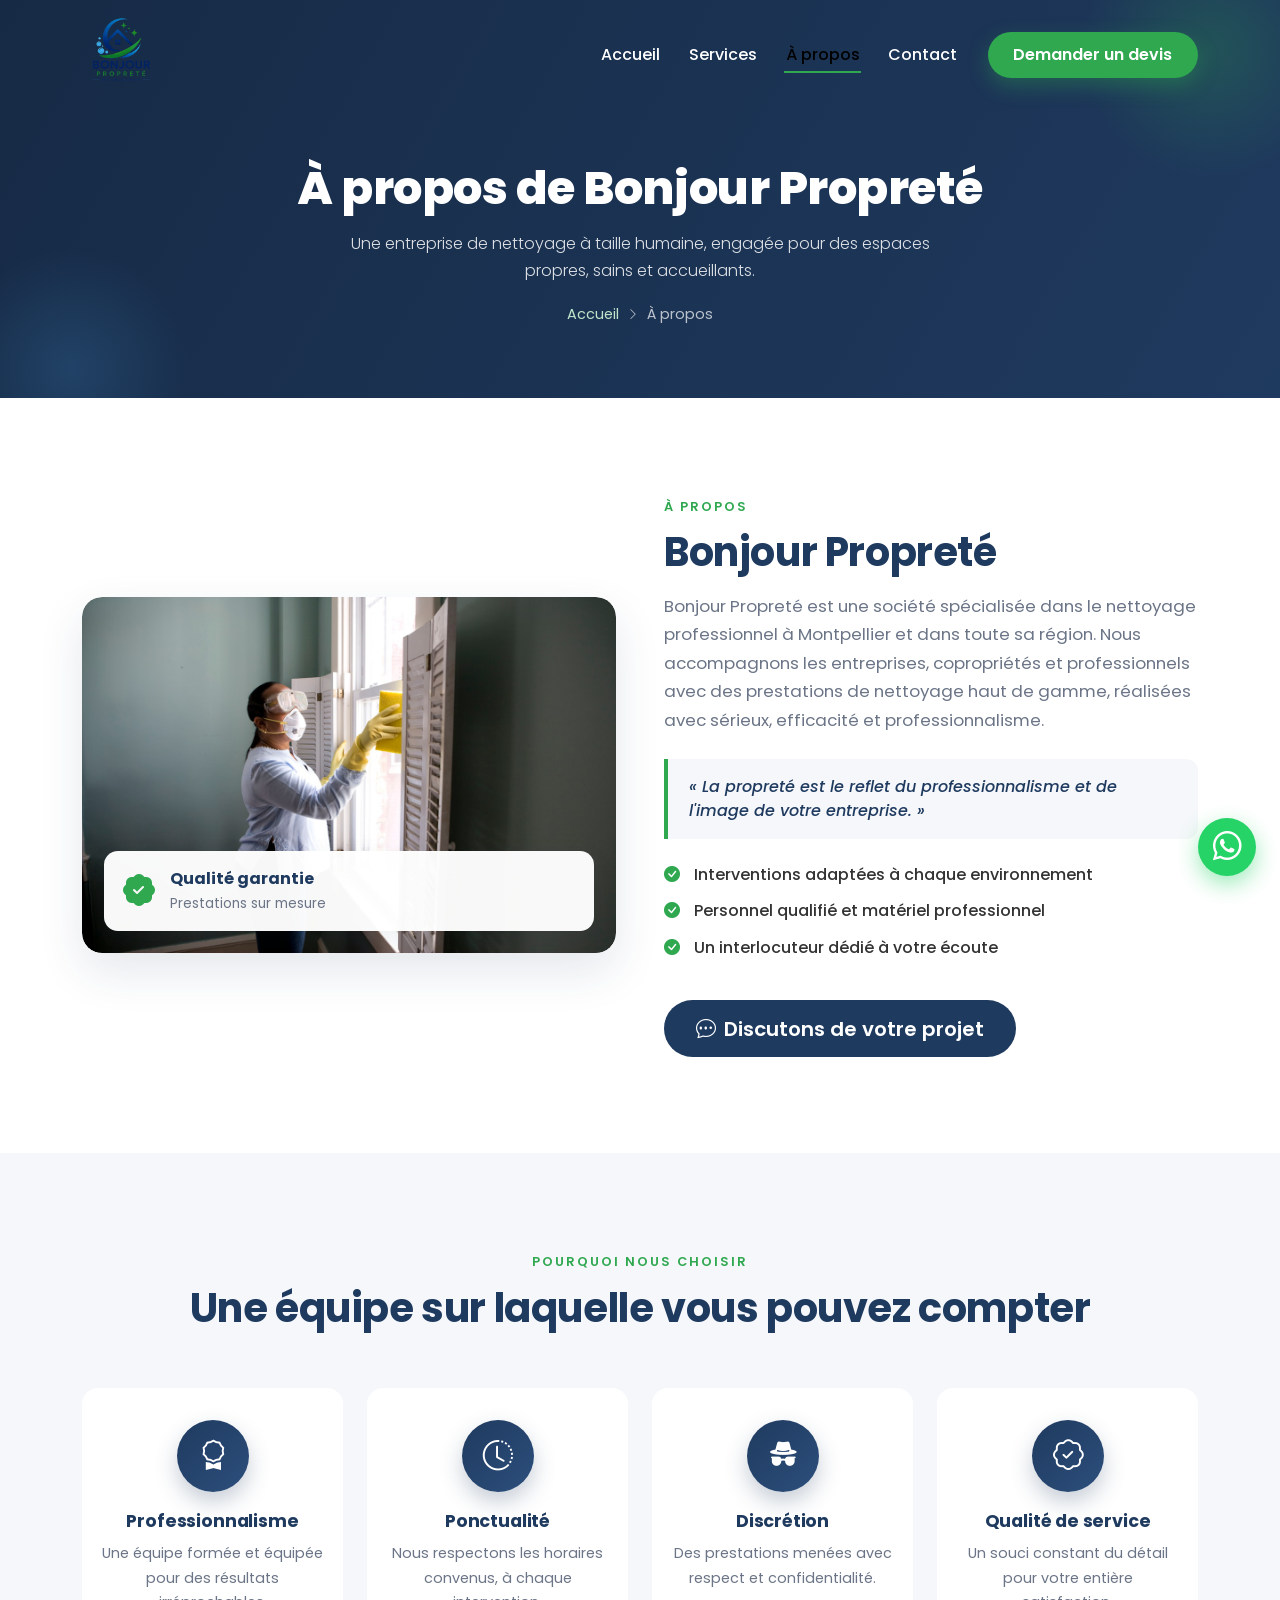
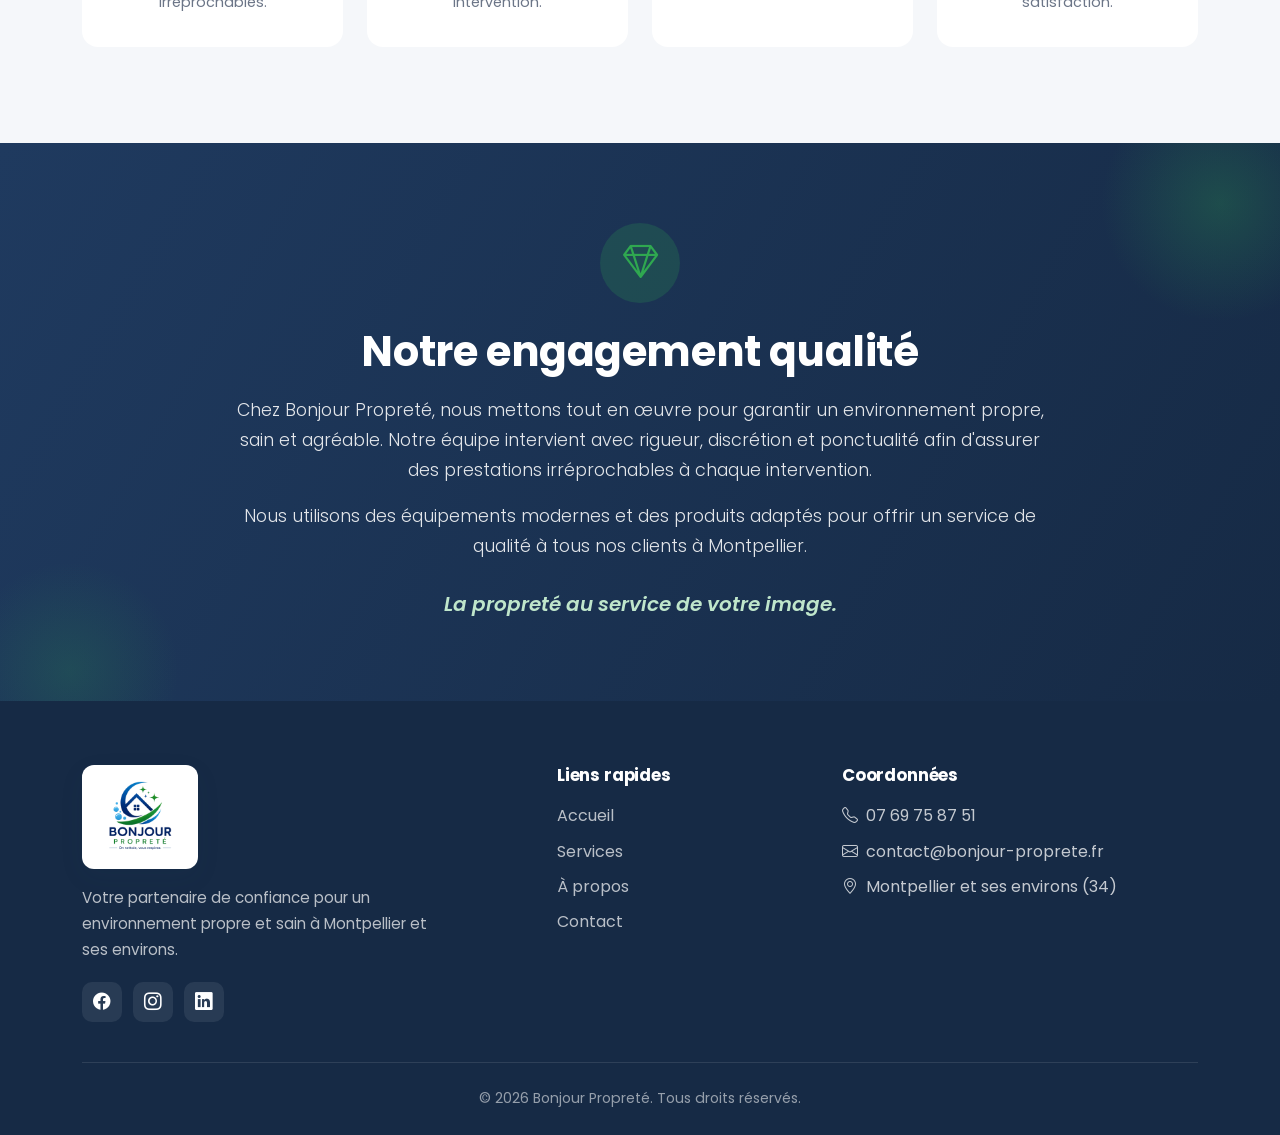
==== commit 9a30546d: "changement de numero" ====
--- a/apropos.html
+++ b/apropos.html
@@ -201,7 +201,7 @@
                 <div class="col-6 col-lg-4">
                     <h4>Coordonnées</h4>
                     <ul class="bp-footer-contact">
-                        <li><i class="bi bi-telephone me-2"></i>04 00 00 00 00</li>
+                        <li><i class="bi bi-telephone me-2"></i>07 69 75 87 51</li>
                         <li><i class="bi bi-envelope me-2"></i>contact@bonjour-proprete.fr</li>
                         <li><i class="bi bi-geo-alt me-2"></i>Montpellier et ses environs (34)</li>
                     </ul>
@@ -214,7 +214,7 @@
     </footer>
 
     <!-- Bouton WhatsApp flottant -->
-    <a href="https://wa.me/33600000000" class="bp-whatsapp" target="_blank" rel="noopener" aria-label="Contactez-nous sur WhatsApp">
+    <a href="https://wa.me/33769758751" class="bp-whatsapp" target="_blank" rel="noopener" aria-label="Contactez-nous sur WhatsApp">
         <i class="bi bi-whatsapp"></i>
     </a>
 
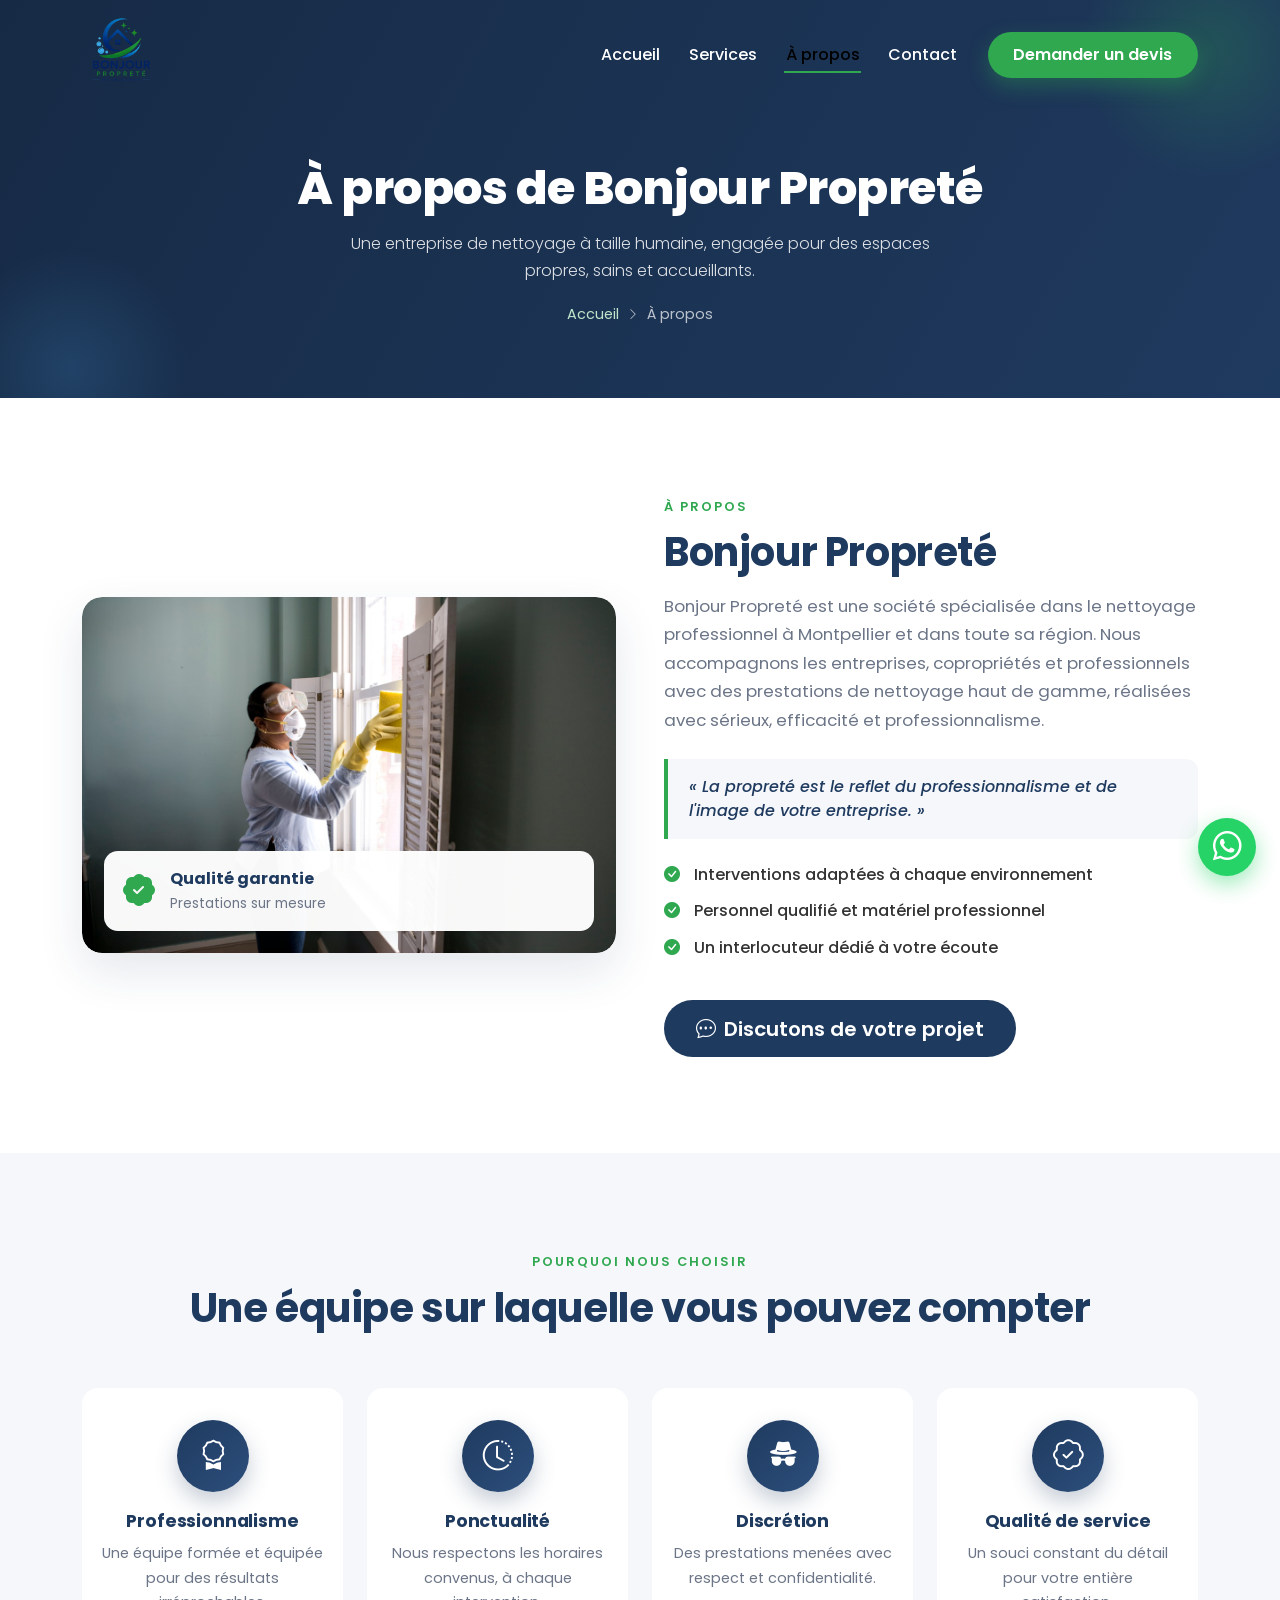
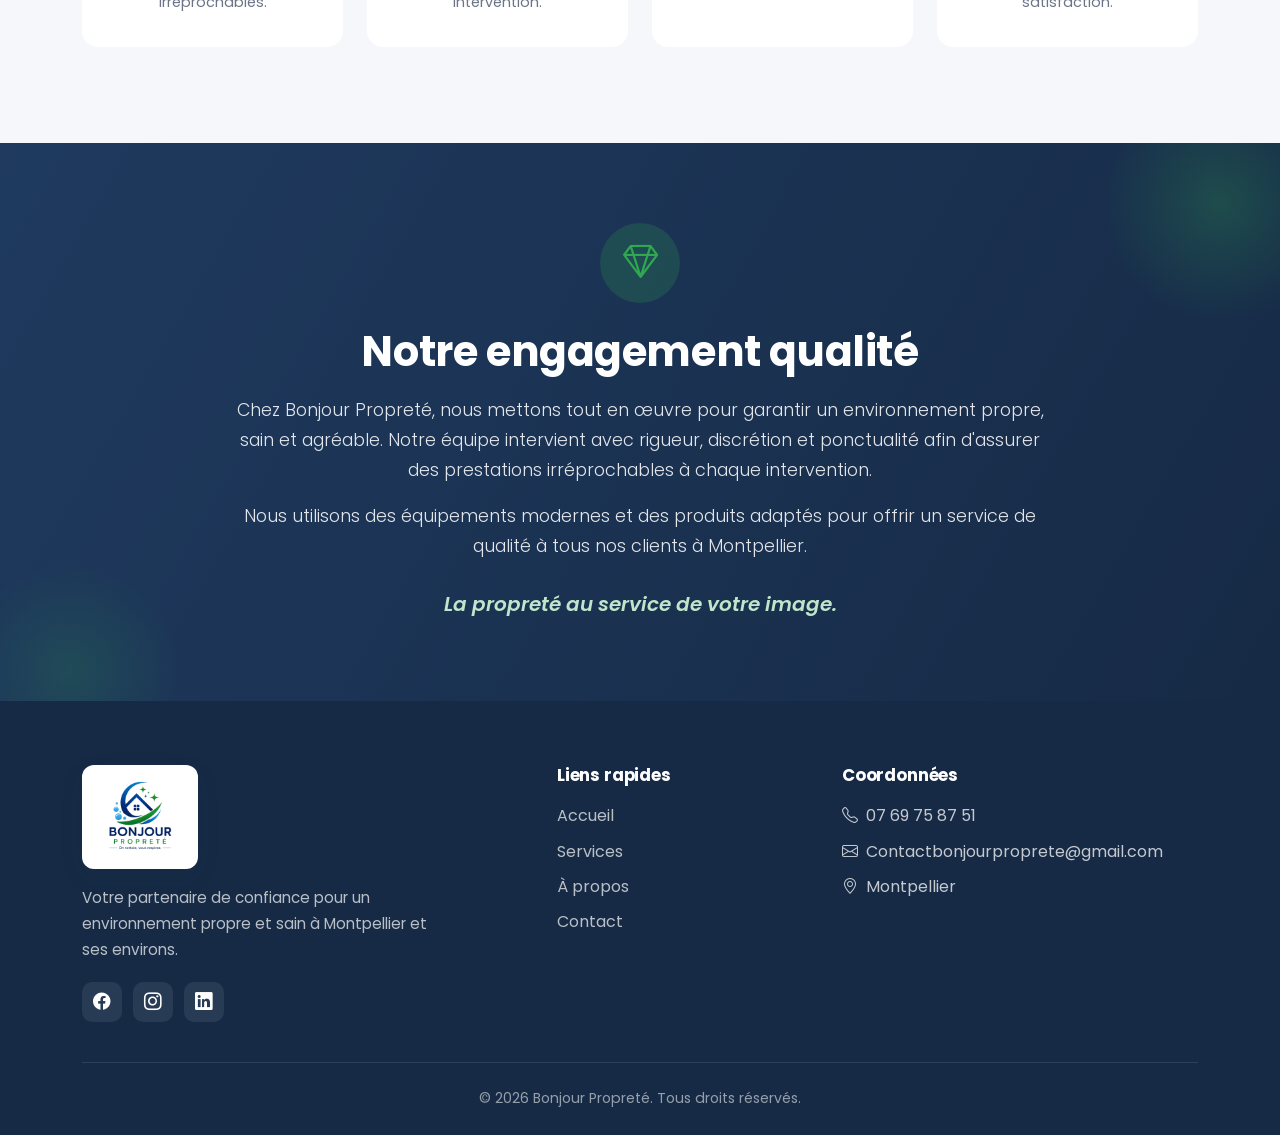
==== commit cf847f95: "Maj coordonnees : email gmail et adresse Montpellier Co-authored-by: Cursor <cursoragent@cursor.com>" ====
--- a/apropos.html
+++ b/apropos.html
@@ -202,8 +202,8 @@
                     <h4>Coordonnées</h4>
                     <ul class="bp-footer-contact">
                         <li><i class="bi bi-telephone me-2"></i>07 69 75 87 51</li>
-                        <li><i class="bi bi-envelope me-2"></i>contact@bonjour-proprete.fr</li>
-                        <li><i class="bi bi-geo-alt me-2"></i>Montpellier et ses environs (34)</li>
+                        <li><i class="bi bi-envelope me-2"></i>Contactbonjourproprete@gmail.com</li>
+                        <li><i class="bi bi-geo-alt me-2"></i>Montpellier</li>
                     </ul>
                 </div>
             </div>
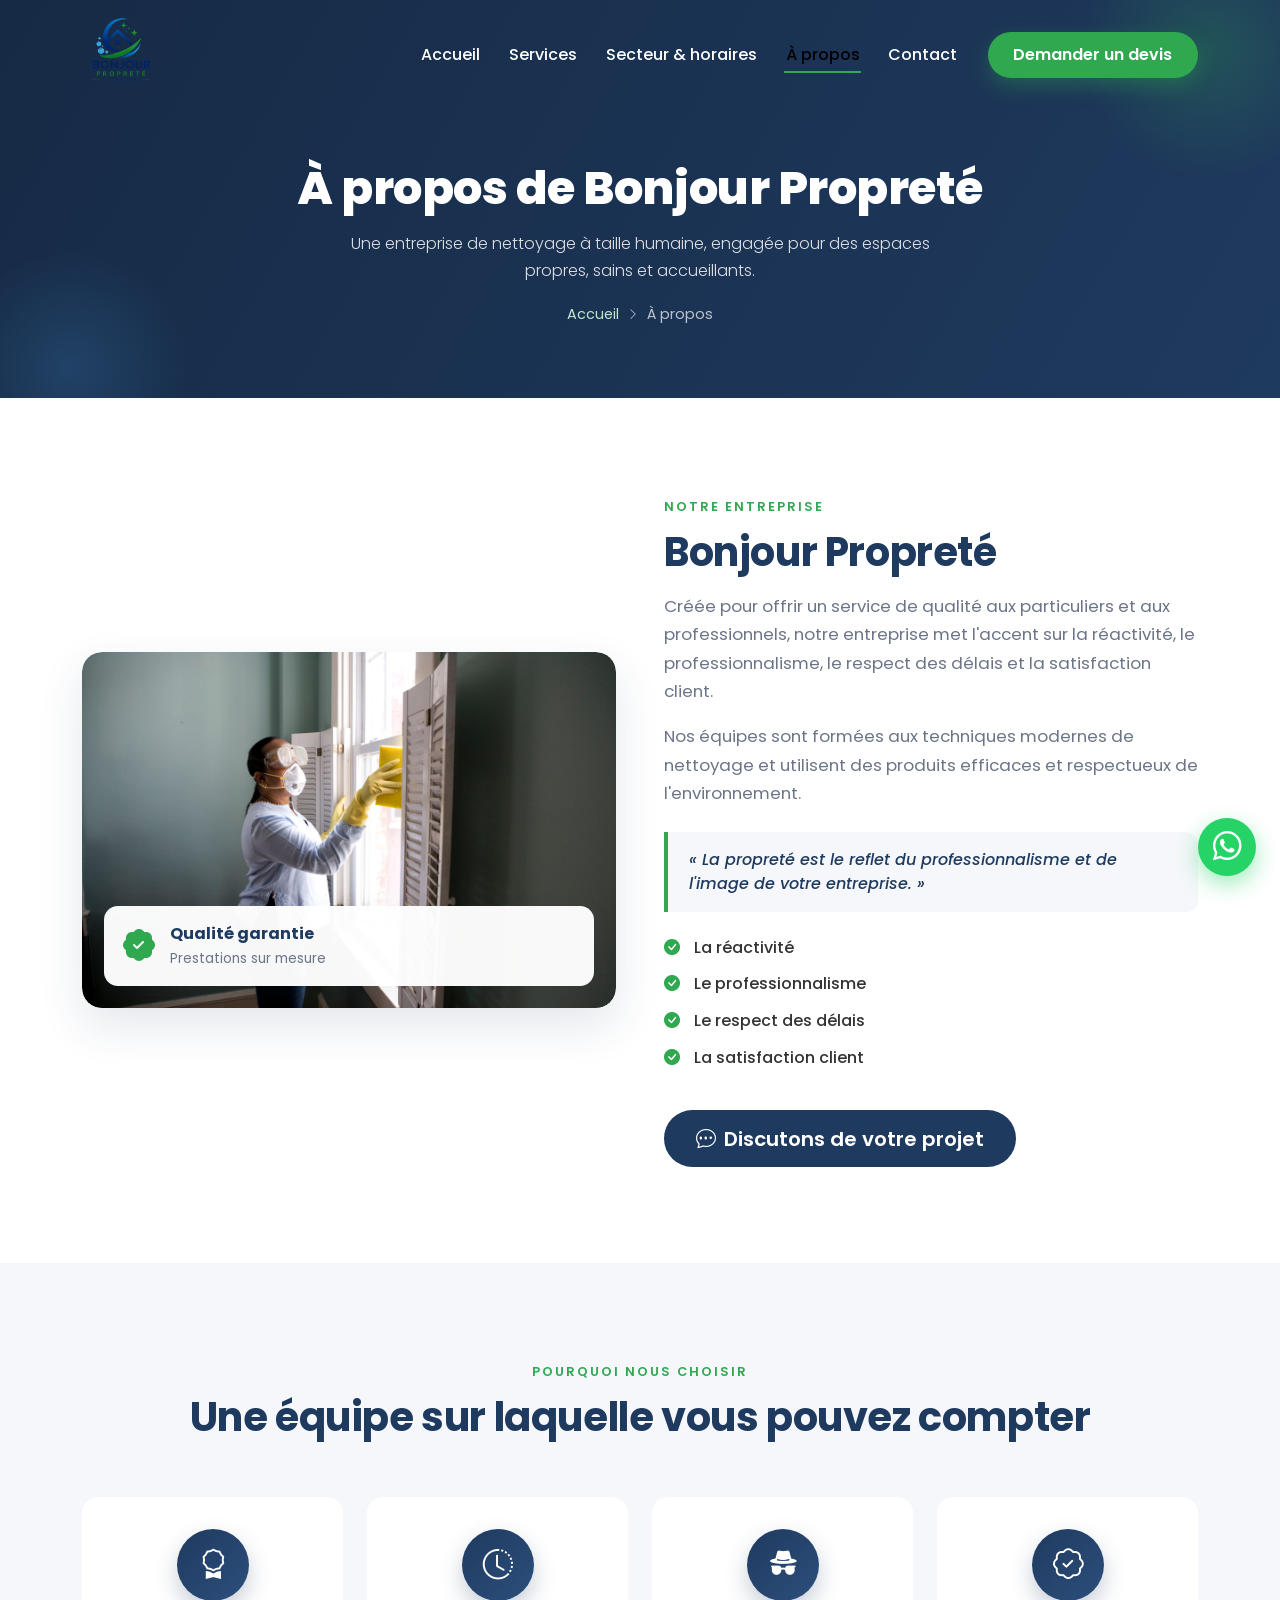
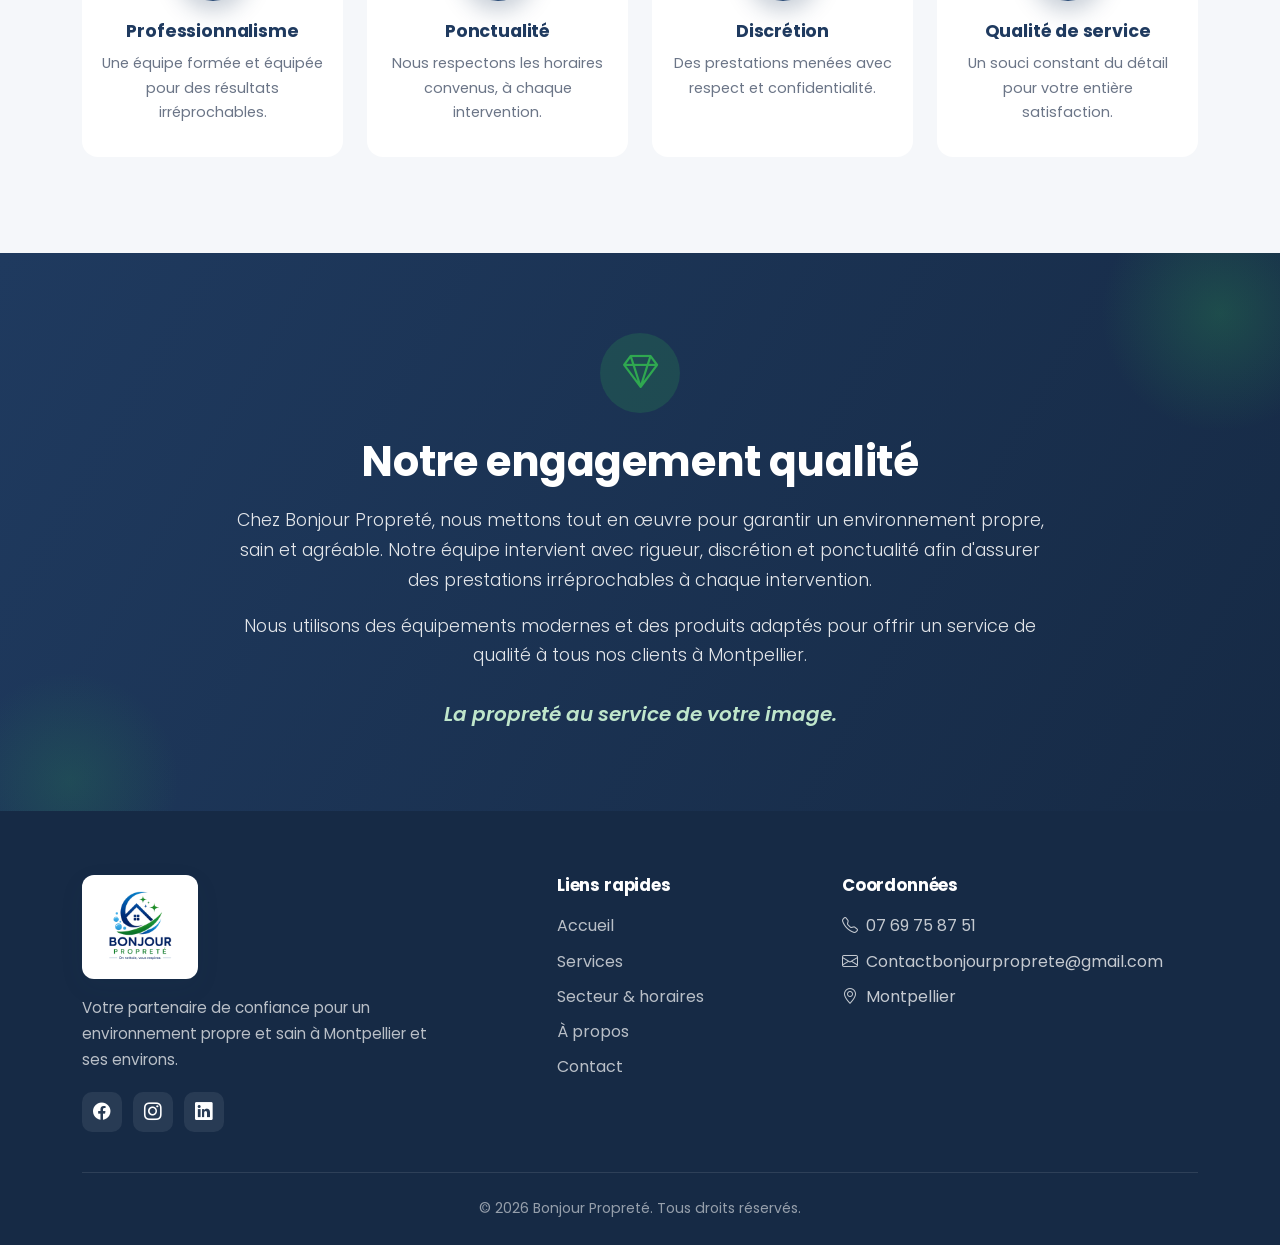
==== commit 59d1c448: "Refonte contenu : accueil, services, a propos, formulaire enrichi + nouvelle page Secteur & horaires" ====
--- a/apropos.html
+++ b/apropos.html
@@ -43,6 +43,7 @@
                     <ul class="navbar-nav ms-auto align-items-lg-center">
                         <li class="nav-item"><a class="nav-link" href="index.html">Accueil</a></li>
                         <li class="nav-item"><a class="nav-link" href="services.html">Services</a></li>
+                        <li class="nav-item"><a class="nav-link" href="secteur.html">Secteur &amp; horaires</a></li>
                         <li class="nav-item"><a class="nav-link active" href="apropos.html">À propos</a></li>
                         <li class="nav-item"><a class="nav-link" href="contact.html">Contact</a></li>
                         <li class="nav-item ms-lg-3 mt-2 mt-lg-0">
@@ -83,21 +84,25 @@
                     </div>
                 </div>
                 <div class="col-lg-6 reveal" data-reveal>
-                    <span class="bp-eyebrow">À propos</span>
+                    <span class="bp-eyebrow">Notre entreprise</span>
                     <h2 class="bp-section-title">Bonjour Propreté</h2>
                     <p class="bp-section-text">
-                        Bonjour Propreté est une société spécialisée dans le nettoyage professionnel
-                        à Montpellier et dans toute sa région. Nous accompagnons les entreprises,
-                        copropriétés et professionnels avec des prestations de nettoyage haut de gamme,
-                        réalisées avec sérieux, efficacité et professionnalisme.
+                        Créée pour offrir un service de qualité aux particuliers et aux professionnels,
+                        notre entreprise met l'accent sur la réactivité, le professionnalisme, le respect
+                        des délais et la satisfaction client.
+                    </p>
+                    <p class="bp-section-text">
+                        Nos équipes sont formées aux techniques modernes de nettoyage et utilisent des
+                        produits efficaces et respectueux de l'environnement.
                     </p>
                     <blockquote class="bp-quote">
                         « La propreté est le reflet du professionnalisme et de l'image de votre entreprise. »
                     </blockquote>
                     <ul class="bp-about-points">
-                        <li><i class="bi bi-check-circle-fill"></i> Interventions adaptées à chaque environnement</li>
-                        <li><i class="bi bi-check-circle-fill"></i> Personnel qualifié et matériel professionnel</li>
-                        <li><i class="bi bi-check-circle-fill"></i> Un interlocuteur dédié à votre écoute</li>
+                        <li><i class="bi bi-check-circle-fill"></i> La réactivité</li>
+                        <li><i class="bi bi-check-circle-fill"></i> Le professionnalisme</li>
+                        <li><i class="bi bi-check-circle-fill"></i> Le respect des délais</li>
+                        <li><i class="bi bi-check-circle-fill"></i> La satisfaction client</li>
                     </ul>
                     <a href="contact.html" class="btn btn-bp-navy btn-lg mt-2">
                         <i class="bi bi-chat-dots me-2"></i>Discutons de votre projet
@@ -194,6 +199,7 @@
                     <ul class="bp-footer-links">
                         <li><a href="index.html">Accueil</a></li>
                         <li><a href="services.html">Services</a></li>
+                        <li><a href="secteur.html">Secteur &amp; horaires</a></li>
                         <li><a href="apropos.html">À propos</a></li>
                         <li><a href="contact.html">Contact</a></li>
                     </ul>
--- a/css/style.css
+++ b/css/style.css
@@ -1170,3 +1170,132 @@
         font-size: 1rem;
     }
 }
+
+/* ===================== POINTS FORTS DU HERO ===================== */
+.bp-hero-features {
+    list-style: none;
+    padding: 0;
+    margin: 0 0 2.2rem;
+    display: flex;
+    flex-wrap: wrap;
+    gap: 0.6rem 1.8rem;
+}
+
+.bp-hero-features li {
+    display: flex;
+    align-items: center;
+    gap: 0.55rem;
+    color: rgba(255, 255, 255, 0.95);
+    font-weight: 500;
+    font-size: clamp(0.92rem, 1.6vw, 1.02rem);
+}
+
+.bp-hero-features i {
+    color: var(--bp-green);
+    font-size: 1.15rem;
+}
+
+/* ===================== SECTEUR D'INTERVENTION ===================== */
+.bp-zone-grid {
+    list-style: none;
+    padding: 0;
+    margin: 0;
+    display: grid;
+    grid-template-columns: repeat(auto-fill, minmax(200px, 1fr));
+    gap: 1rem;
+}
+
+.bp-zone-item {
+    display: flex;
+    align-items: center;
+    gap: 0.7rem;
+    background-color: #fff;
+    border-radius: 12px;
+    padding: 1rem 1.2rem;
+    box-shadow: var(--bp-shadow-soft);
+    font-weight: 500;
+    color: var(--bp-navy);
+    transition: transform 0.3s ease, box-shadow 0.3s ease;
+}
+
+.bp-zone-item:hover {
+    transform: translateY(-4px);
+    box-shadow: var(--bp-shadow);
+}
+
+.bp-zone-item i {
+    color: var(--bp-green);
+    font-size: 1.2rem;
+}
+
+.bp-zone-note {
+    margin-top: 1.5rem;
+    color: var(--bp-muted);
+    font-style: italic;
+}
+
+/* ===================== HORAIRES ===================== */
+.bp-hours-card {
+    background-color: #fff;
+    border-radius: var(--bp-radius);
+    padding: 2rem 2.2rem;
+    box-shadow: var(--bp-shadow-soft);
+    border-top: 4px solid var(--bp-green);
+}
+
+.bp-hours-list {
+    list-style: none;
+    padding: 0;
+    margin: 0;
+}
+
+.bp-hours-list li {
+    display: flex;
+    justify-content: space-between;
+    align-items: center;
+    padding: 0.85rem 0;
+    border-bottom: 1px solid rgba(31, 58, 95, 0.08);
+}
+
+.bp-hours-list li:last-child {
+    border-bottom: none;
+}
+
+.bp-hours-list .bp-day {
+    font-weight: 600;
+    color: var(--bp-navy);
+}
+
+.bp-hours-list .bp-time {
+    color: var(--bp-muted);
+    font-weight: 500;
+}
+
+.bp-hours-list .bp-closed {
+    color: #c0392b;
+    font-weight: 600;
+}
+
+.bp-interventions {
+    list-style: none;
+    padding: 0;
+    margin: 1.5rem 0 0;
+}
+
+.bp-interventions li {
+    position: relative;
+    padding-left: 1.9rem;
+    margin-bottom: 0.85rem;
+    color: var(--bp-text);
+    font-weight: 500;
+}
+
+.bp-interventions li::before {
+    content: '\F26A';
+    font-family: 'bootstrap-icons';
+    position: absolute;
+    left: 0;
+    top: 0;
+    color: var(--bp-green);
+    font-size: 1.1rem;
+}
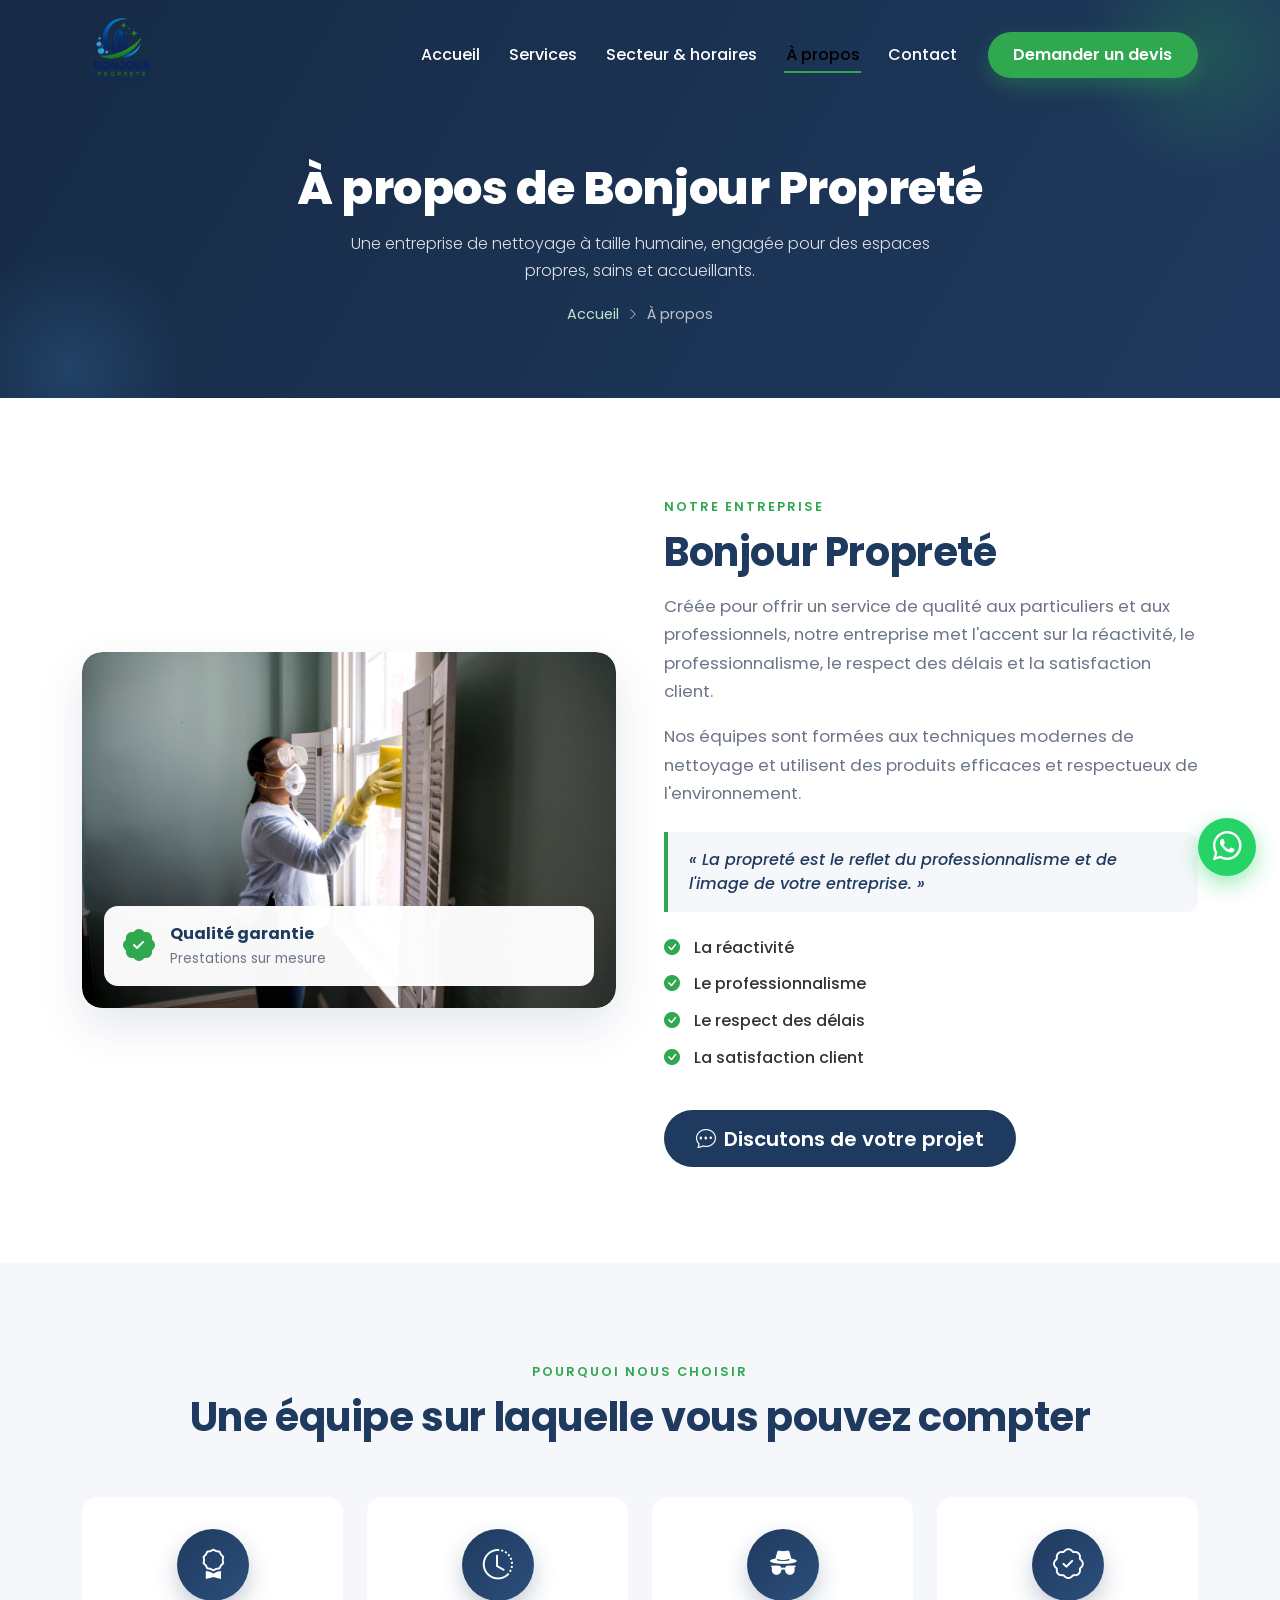
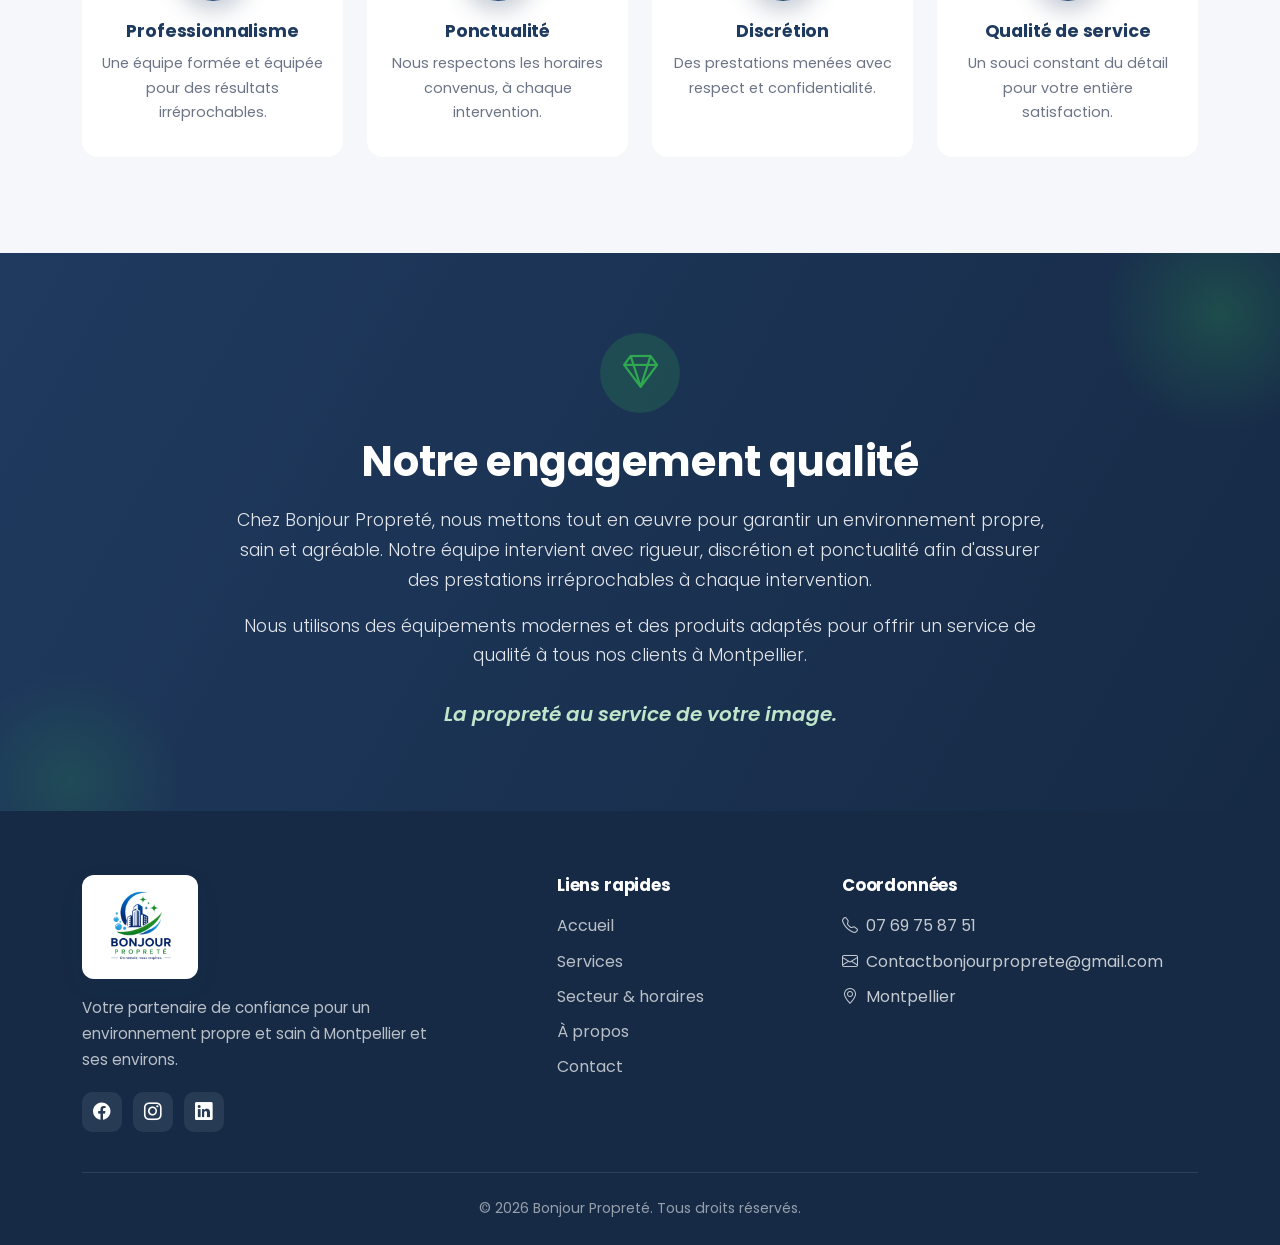
==== commit 0dd0feea: "Remplacement du logo par le nouveau (Bonjourpropete2) Co-authored-by: Cursor <cursoragent@cursor.com" ====
--- a/apropos.html
+++ b/apropos.html
@@ -31,7 +31,7 @@
             <div class="container">
                 <a class="navbar-brand" href="index.html">
                     <span class="bp-logo-badge">
-                        <img src="images/BonjourPropete-.png" alt="Bonjour Propreté - entreprise de nettoyage" class="bp-logo-img">
+                        <img src="images/Bonjourpropete2-removebg-preview.png" alt="Bonjour Propreté - entreprise de nettoyage" class="bp-logo-img">
                     </span>
                 </a>
 
@@ -182,7 +182,7 @@
                 <div class="col-lg-4">
                     <a class="navbar-brand d-inline-flex mb-3" href="index.html">
                         <span class="bp-logo-badge">
-                            <img src="images/BonjourPropete-.png" alt="Bonjour Propreté" class="bp-logo-img">
+                            <img src="images/Bonjourpropete2-removebg-preview.png" alt="Bonjour Propreté" class="bp-logo-img">
                         </span>
                     </a>
                     <p class="bp-footer-text">
--- a/css/style.css
+++ b/css/style.css
@@ -26,6 +26,8 @@
 
 html {
     scroll-behavior: smooth;
+    overflow-x: hidden;
+    width: 100%;
 }
 
 body {
@@ -33,6 +35,10 @@
     color: var(--bp-text);
     background-color: var(--bp-white);
     overflow-x: hidden;
+    width: 100%;
+    max-width: 100%;
+    position: relative;
+    overflow-wrap: break-word;
 }
 
 h1, h2, h3, h4, h5, h6 {
@@ -203,7 +209,8 @@
     .bp-navbar .nav-link {
         color: var(--bp-navy);
     }
-    .bp-navbar .navbar-toggler-icon {
+    .bp-navbar:not(.scrolled) .navbar-toggler-icon,
+    .bp-navbar.scrolled .navbar-toggler-icon {
         filter: none;
     }
     .navbar-toggler {
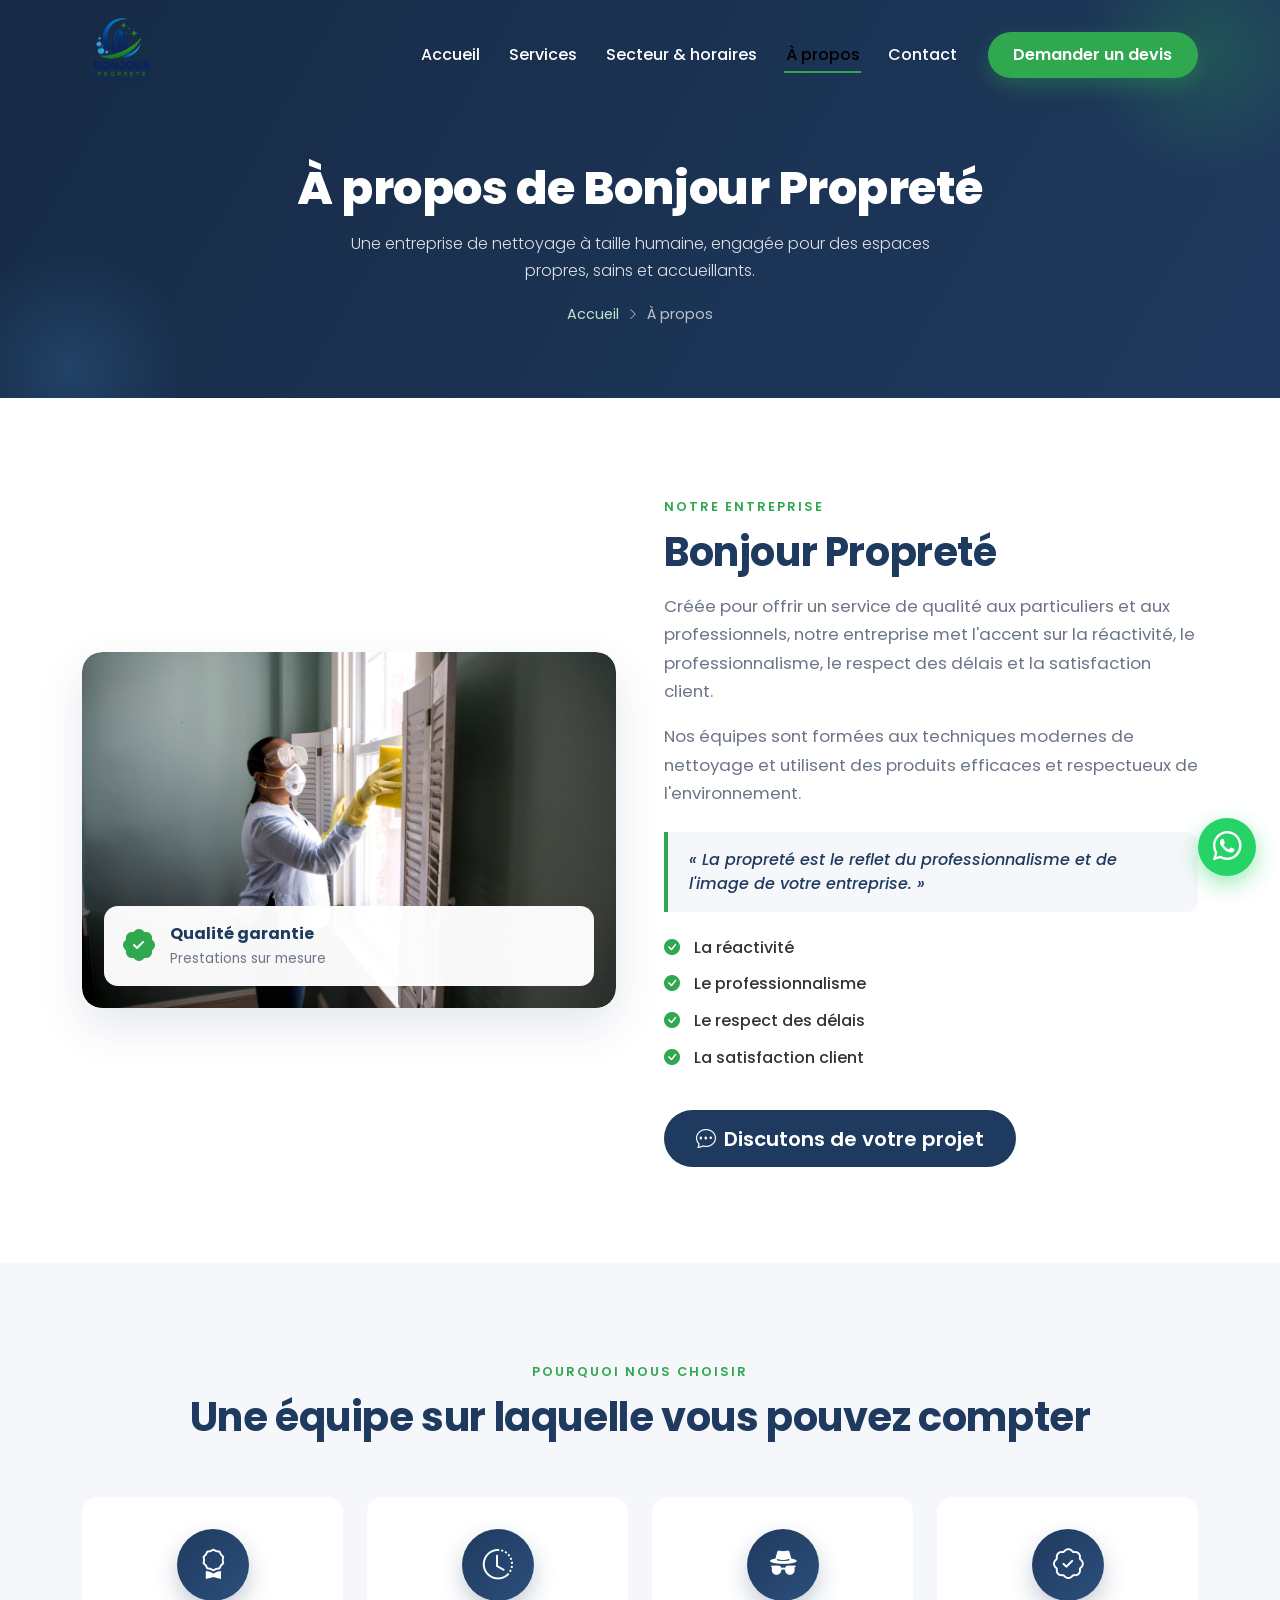
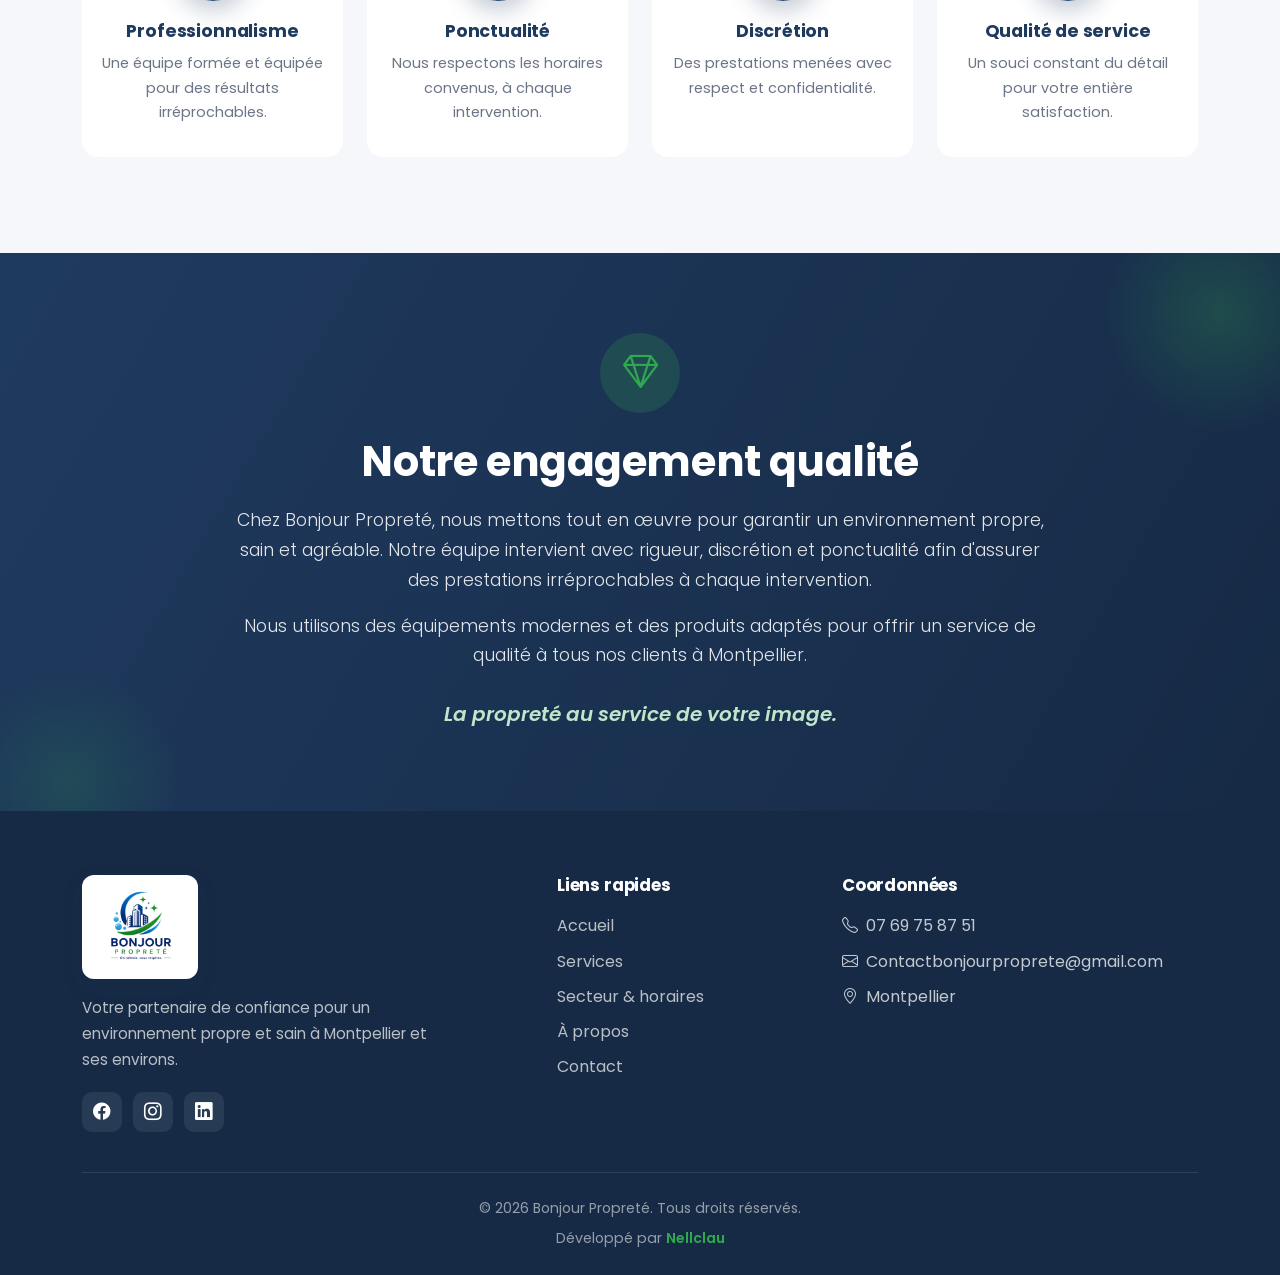
==== commit ee824a66: "Ajout credit 'Developpe par Nellclau' avec lien GitHub dans le footer Co-authored-by: Cursor <cursor" ====
--- a/apropos.html
+++ b/apropos.html
@@ -215,6 +215,7 @@
             </div>
             <div class="bp-footer-bottom">
                 <p>© <span id="year"></span> Bonjour Propreté. Tous droits réservés.</p>
+                <p class="bp-credit">Développé par <a href="https://github.com/Nellclau5" target="_blank" rel="noopener">Nellclau</a></p>
             </div>
         </div>
     </footer>
--- a/css/style.css
+++ b/css/style.css
@@ -960,6 +960,22 @@
     color: rgba(255, 255, 255, 0.55);
 }
 
+.bp-credit {
+    margin-top: 0.4rem !important;
+}
+
+.bp-credit a {
+    color: var(--bp-green);
+    text-decoration: none;
+    font-weight: 600;
+    transition: color 0.25s ease;
+}
+
+.bp-credit a:hover {
+    color: var(--bp-blue-light);
+    text-decoration: underline;
+}
+
 /* ===================== WHATSAPP FLOTTANT ===================== */
 .bp-whatsapp {
     position: fixed;
